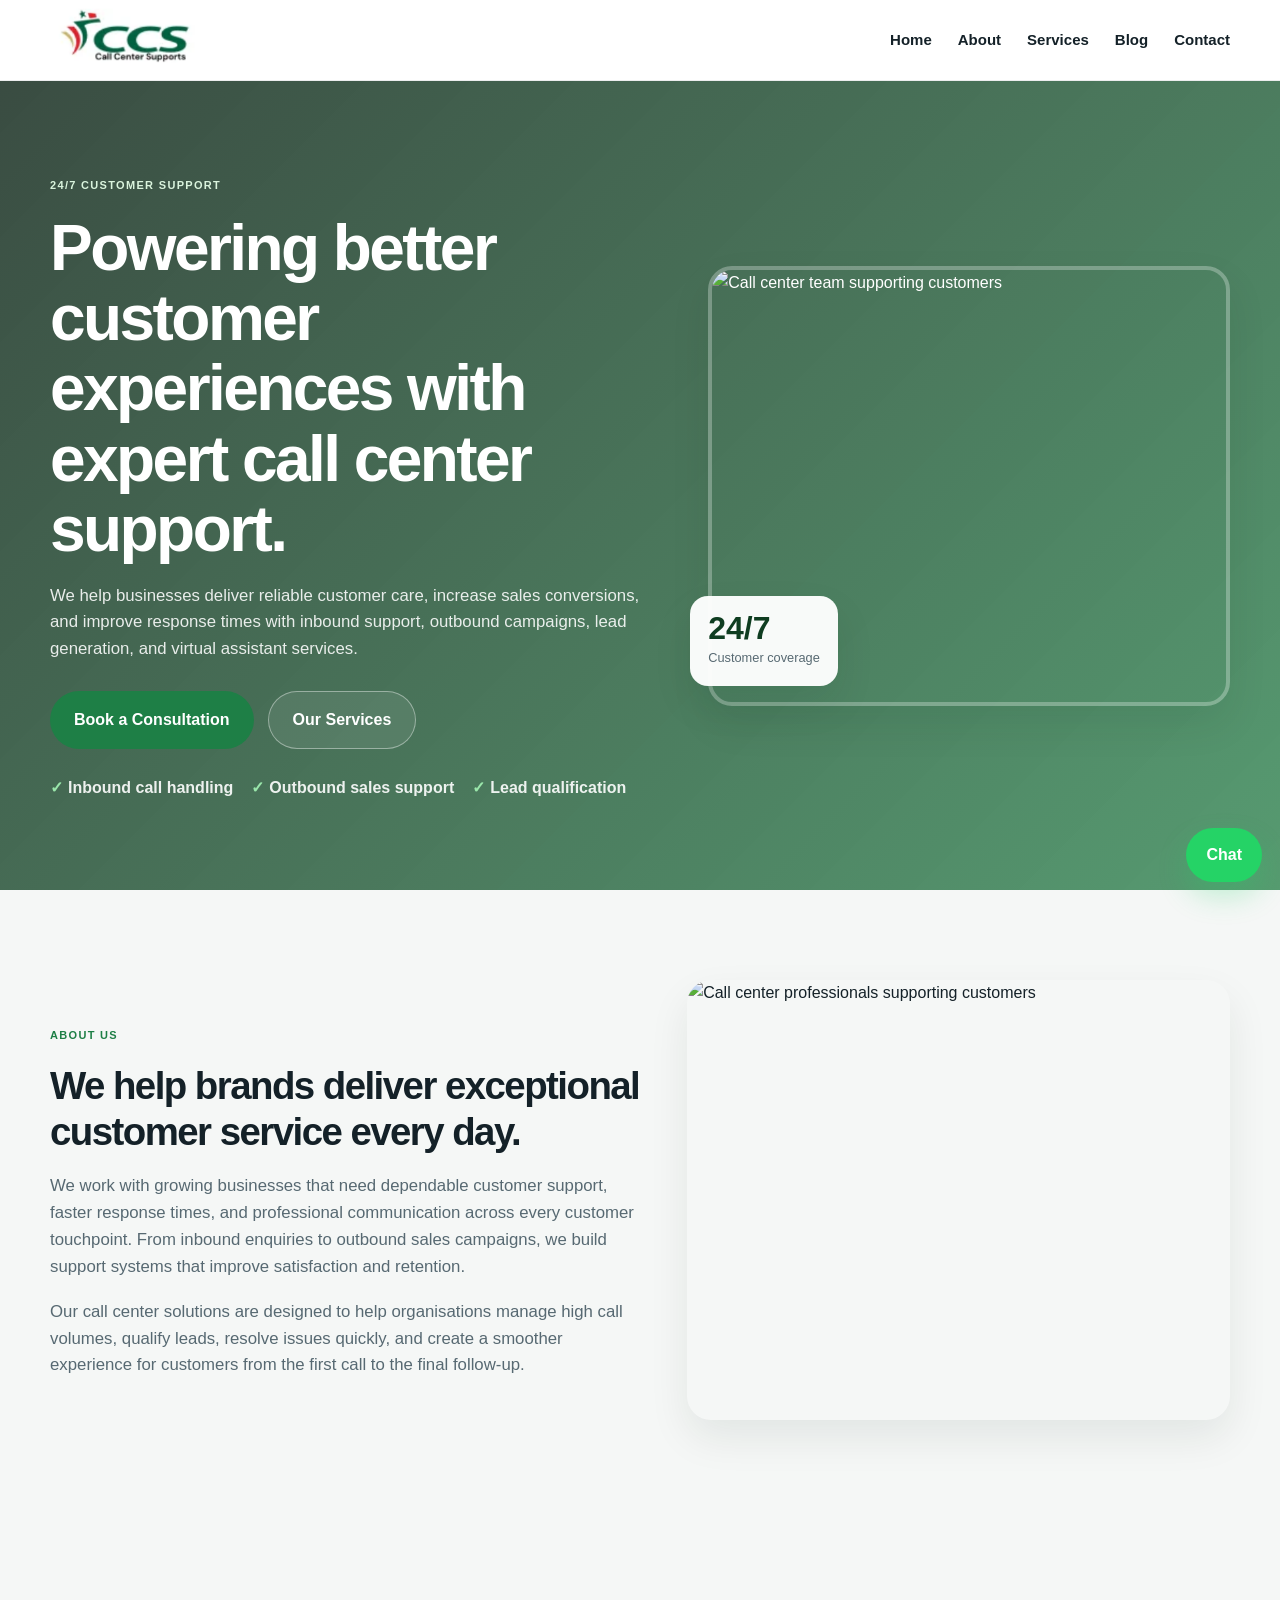
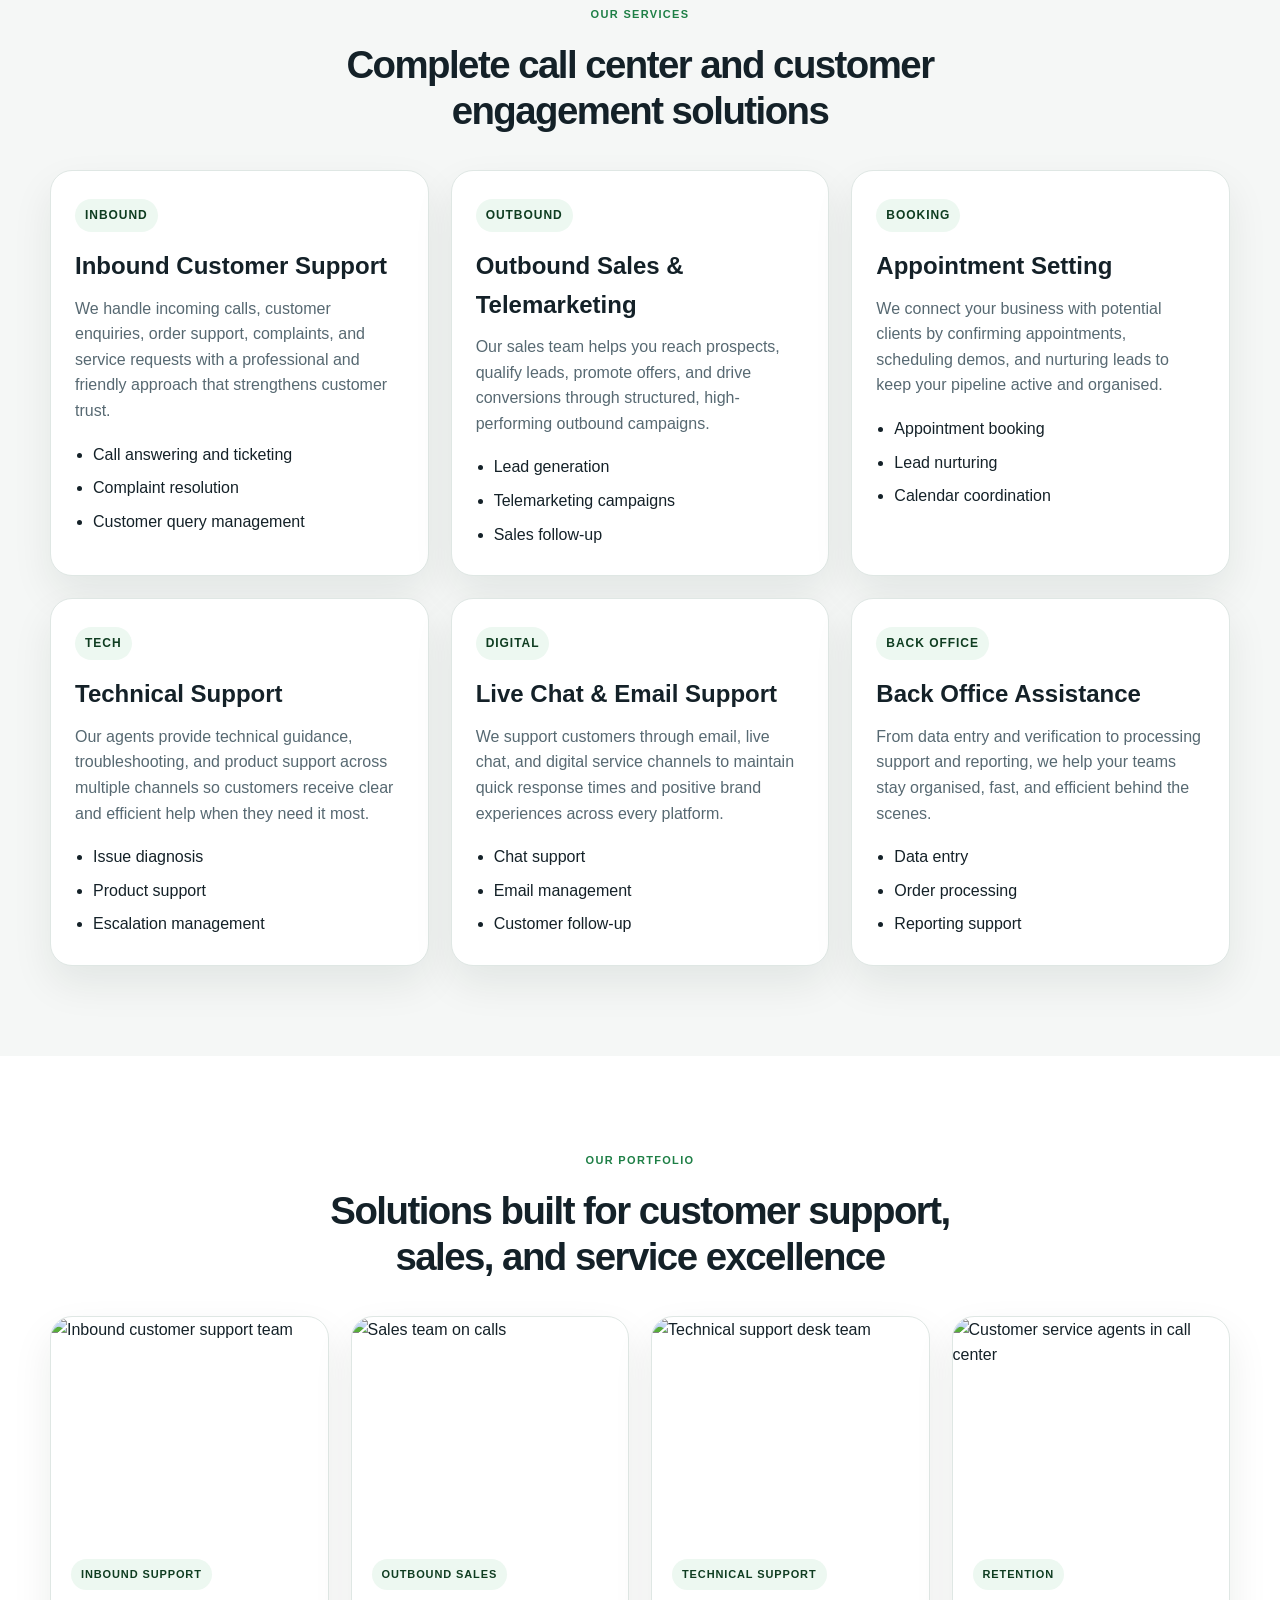
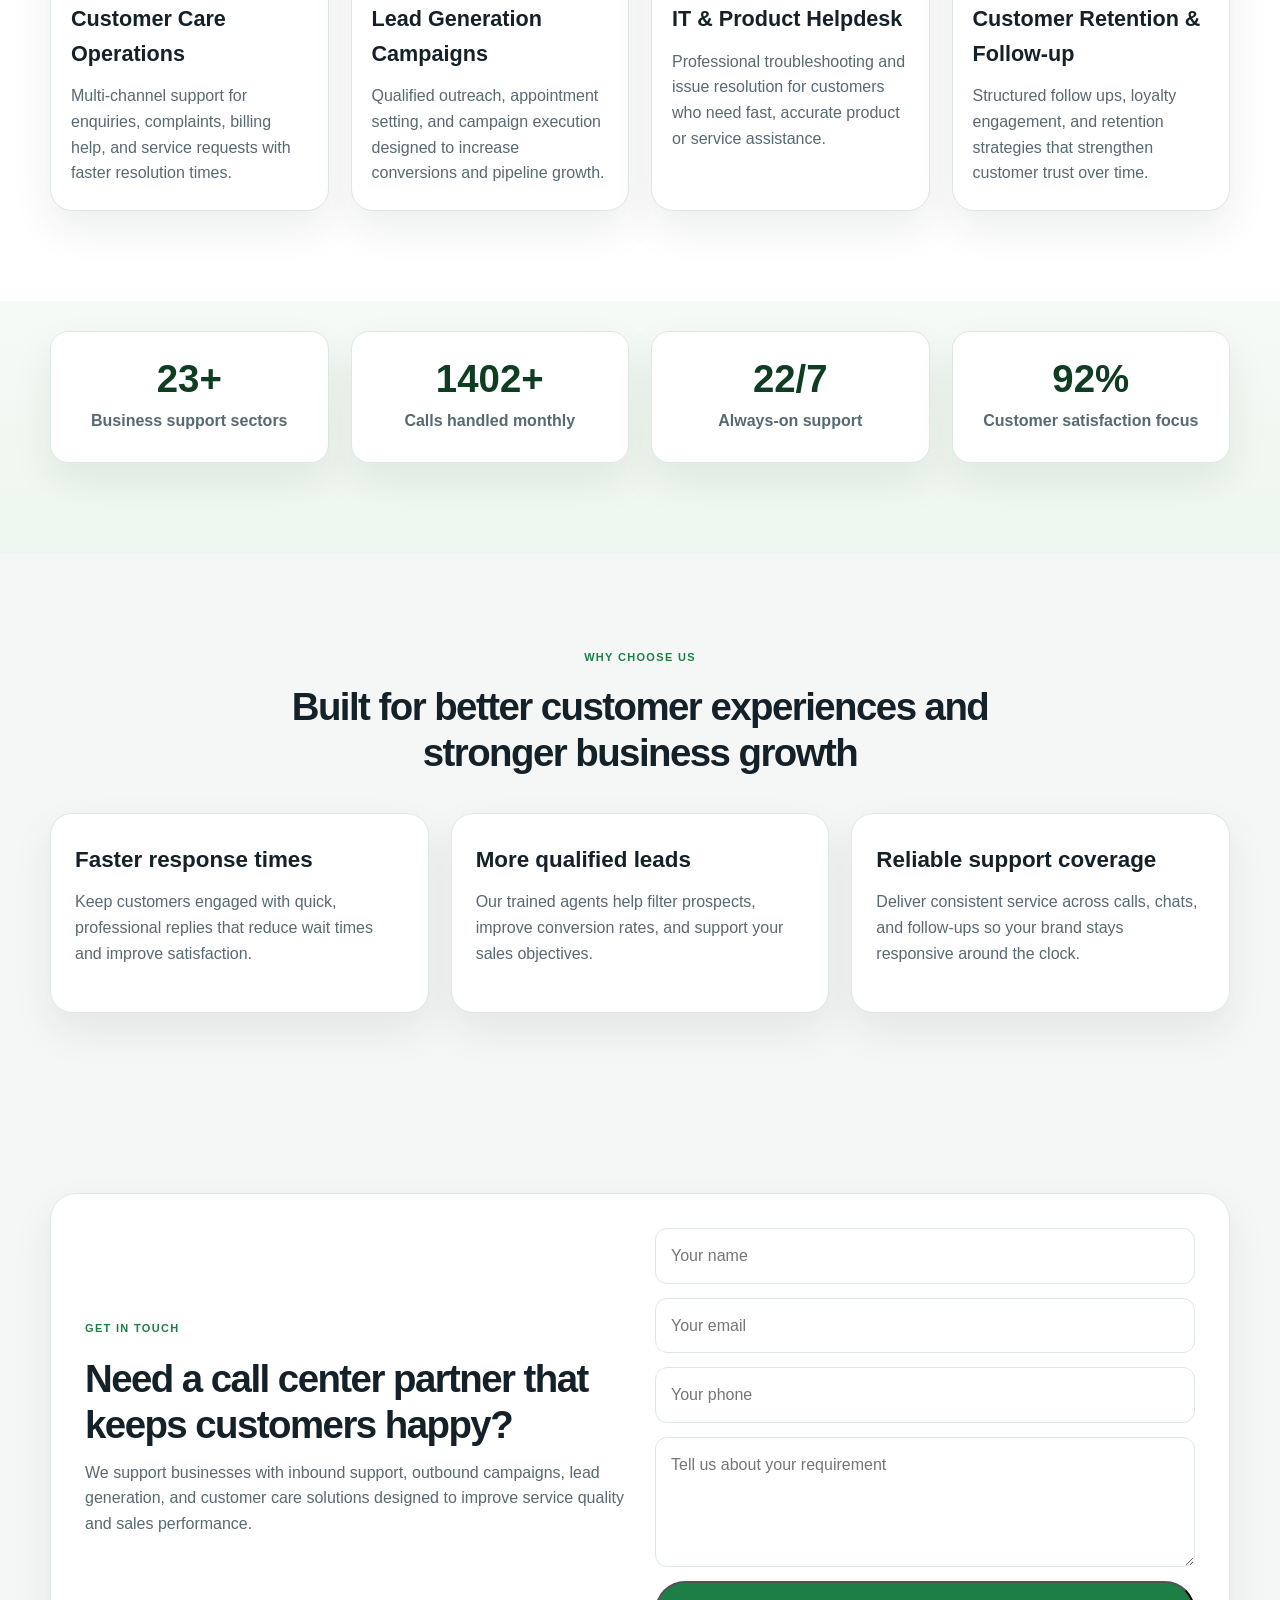
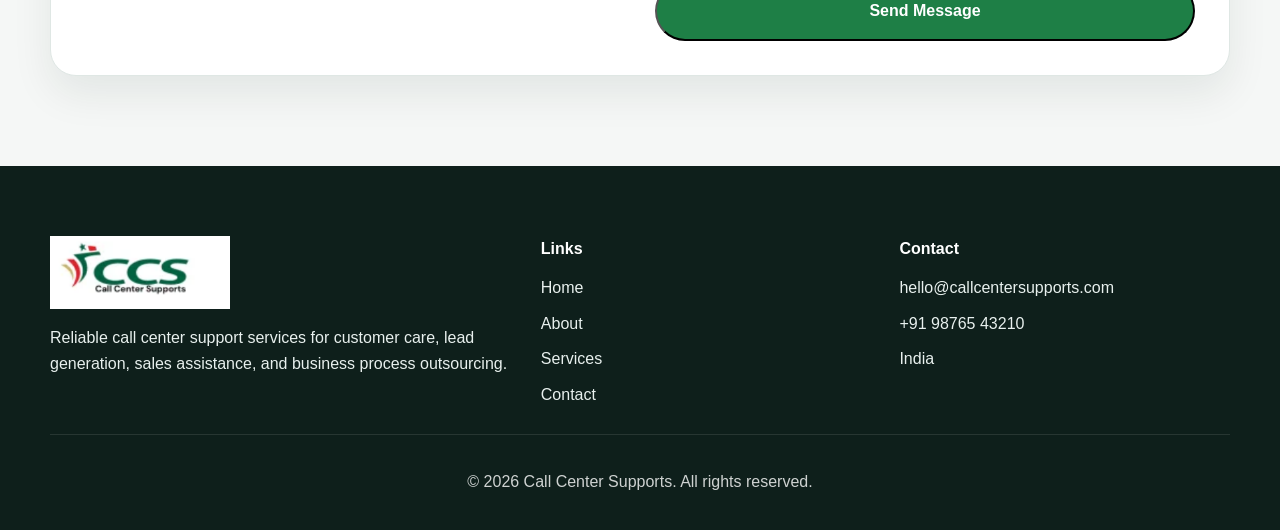
==== index.html @ c46fed55 "Initial landing page commit" ====
<!DOCTYPE html>
<html lang="en">
<head>
  <meta charset="UTF-8">
  <meta name="viewport" content="width=device-width, initial-scale=1">
  <title>Call Center Supports | Customer Service & BPO Solutions</title>
  <meta name="description" content="Call center support services for inbound customer care, outbound sales, lead generation, appointment setting, live chat support, and business process outsourcing.">
  <link rel="stylesheet" href="style.css">
</head>
<body>
  <header class="site-header">
    <div class="container nav-wrap">
      <a href="#home" class="brand" aria-label="Call Center Supports home">
        <img src="logo (1).png" alt="Call Center Supports logo">
      </a>

      <nav class="main-nav" aria-label="Main menu">
        <a href="#home">Home</a>
        <a href="#about">About</a>
        <a href="#services">Services</a>
        <a href="#blog">Blog</a>
        <a href="#contact">Contact</a>
      </nav>
    </div>
  </header>

  <main id="home">
    <section class="hero">
      <div class="container hero-grid">
        <div class="hero-copy">
          <span class="eyebrow">24/7 customer support</span>
          <h1>Powering better customer experiences with expert call center support.</h1>
          <p>
            We help businesses deliver reliable customer care, increase sales conversions, and improve
            response times with inbound support, outbound campaigns, lead generation, and virtual assistant services.
          </p>

          <div class="hero-actions">
            <a href="#contact" class="btn btn-primary">Book a Consultation</a>
            <a href="#services" class="btn btn-secondary">Our Services</a>
          </div>

          <ul class="hero-points">
            <li>Inbound call handling</li>
            <li>Outbound sales support</li>
            <li>Lead qualification</li>
          </ul>
        </div>

        <div class="hero-visual">
          <img src="https://images.unsplash.com/photo-1552664730-d307ca884978?auto=format&fit=crop&w=900&q=80" alt="Call center team supporting customers">
          <div class="floating-badge">
            <strong>24/7</strong>
            <span>Customer coverage</span>
          </div>
        </div>
      </div>
    </section>

    <section class="section" id="about">
      <div class="container about-grid">
        <div class="about-content">
          <span class="eyebrow dark">About us</span>
          <h2>We help brands deliver exceptional customer service every day.</h2>
          <p>
            We work with growing businesses that need dependable customer support, faster response times,
            and professional communication across every customer touchpoint. From inbound enquiries to
            outbound sales campaigns, we build support systems that improve satisfaction and retention.
          </p>
          <p>
            Our call center solutions are designed to help organisations manage high call volumes,
            qualify leads, resolve issues quickly, and create a smoother experience for customers from the
            first call to the final follow-up.
          </p>
        </div>

        <div class="about-image">
          <img src="https://images.unsplash.com/photo-1522202176988-66273c2fd55f?auto=format&fit=crop&w=900&q=80" alt="Call center professionals supporting customers">
        </div>
      </div>
    </section>

    <section class="section services-section" id="services">
      <div class="container">
        <div class="section-heading">
          <span class="eyebrow dark">Our services</span>
          <h2>Complete call center and customer engagement solutions</h2>
        </div>

        <div class="cards-grid">
          <article class="service-card">
            <div class="service-tag">Inbound</div>
            <h3>Inbound Customer Support</h3>
            <p>
              We handle incoming calls, customer enquiries, order support, complaints, and service requests
              with a professional and friendly approach that strengthens customer trust.
            </p>
            <ul>
              <li>Call answering and ticketing</li>
              <li>Complaint resolution</li>
              <li>Customer query management</li>
            </ul>
          </article>

          <article class="service-card">
            <div class="service-tag">Outbound</div>
            <h3>Outbound Sales & Telemarketing</h3>
            <p>
              Our sales team helps you reach prospects, qualify leads, promote offers, and drive conversions
              through structured, high-performing outbound campaigns.
            </p>
            <ul>
              <li>Lead generation</li>
              <li>Telemarketing campaigns</li>
              <li>Sales follow-up</li>
            </ul>
          </article>

          <article class="service-card">
            <div class="service-tag">Booking</div>
            <h3>Appointment Setting</h3>
            <p>
              We connect your business with potential clients by confirming appointments, scheduling demos,
              and nurturing leads to keep your pipeline active and organised.
            </p>
            <ul>
              <li>Appointment booking</li>
              <li>Lead nurturing</li>
              <li>Calendar coordination</li>
            </ul>
          </article>

          <article class="service-card">
            <div class="service-tag">Tech</div>
            <h3>Technical Support</h3>
            <p>
              Our agents provide technical guidance, troubleshooting, and product support across multiple channels
              so customers receive clear and efficient help when they need it most.
            </p>
            <ul>
              <li>Issue diagnosis</li>
              <li>Product support</li>
              <li>Escalation management</li>
            </ul>
          </article>

          <article class="service-card">
            <div class="service-tag">Digital</div>
            <h3>Live Chat & Email Support</h3>
            <p>
              We support customers through email, live chat, and digital service channels to maintain quick response
              times and positive brand experiences across every platform.
            </p>
            <ul>
              <li>Chat support</li>
              <li>Email management</li>
              <li>Customer follow-up</li>
            </ul>
          </article>

          <article class="service-card">
            <div class="service-tag">Back Office</div>
            <h3>Back Office Assistance</h3>
            <p>
              From data entry and verification to processing support and reporting, we help your teams stay organised,
              fast, and efficient behind the scenes.
            </p>
            <ul>
              <li>Data entry</li>
              <li>Order processing</li>
              <li>Reporting support</li>
            </ul>
          </article>
        </div>
      </div>
    </section>

    <section class="section portfolio-section">
      <div class="container">
        <div class="section-heading">
          <span class="eyebrow dark">Our portfolio</span>
          <h2>Solutions built for customer support, sales, and service excellence</h2>
        </div>

        <div class="portfolio-grid">
          <article class="portfolio-card">
            <img src="https://images.unsplash.com/photo-1552664730-d307ca884978?auto=format&fit=crop&w=900&q=80" alt="Inbound customer support team">
            <div class="portfolio-content">
              <span>Inbound Support</span>
              <h3>Customer Care Operations</h3>
              <p>Multi-channel support for enquiries, complaints, billing help, and service requests with faster resolution times.</p>
            </div>
          </article>

          <article class="portfolio-card">
            <img src="https://images.unsplash.com/photo-1556157382-97eda2d62296?auto=format&fit=crop&w=900&q=80" alt="Sales team on calls">
            <div class="portfolio-content">
              <span>Outbound Sales</span>
              <h3>Lead Generation Campaigns</h3>
              <p>Qualified outreach, appointment setting, and campaign execution designed to increase conversions and pipeline growth.</p>
            </div>
          </article>

          <article class="portfolio-card">
            <img src="https://images.unsplash.com/photo-1522202176988-66273c2fd55f?auto=format&fit=crop&w=900&q=80" alt="Technical support desk team">
            <div class="portfolio-content">
              <span>Technical Support</span>
              <h3>IT & Product Helpdesk</h3>
              <p>Professional troubleshooting and issue resolution for customers who need fast, accurate product or service assistance.</p>
            </div>
          </article>

          <article class="portfolio-card">
            <img src="https://images.unsplash.com/photo-1516321318423-f06f85e504b3?auto=format&fit=crop&w=900&q=80" alt="Customer service agents in call center">
            <div class="portfolio-content">
              <span>Retention</span>
              <h3>Customer Retention & Follow-up</h3>
              <p>Structured follow ups, loyalty engagement, and retention strategies that strengthen customer trust over time.</p>
            </div>
          </article>
        </div>
      </div>
    </section>

    <section class="stats-section">
      <div class="container stats-grid">
        <div class="stat-box">
          <strong data-number="25" data-suffix="+">0</strong>
          <span>Business support sectors</span>
        </div>
        <div class="stat-box">
          <strong data-number="1500" data-suffix="+">0</strong>
          <span>Calls handled monthly</span>
        </div>
        <div class="stat-box">
          <strong data-number="24" data-suffix="/7">0</strong>
          <span>Always-on support</span>
        </div>
        <div class="stat-box">
          <strong data-number="98" data-suffix="%">0</strong>
          <span>Customer satisfaction focus</span>
        </div>
      </div>
    </section>

    <section class="section blog-section" id="blog">
      <div class="container">
        <div class="section-heading">
          <span class="eyebrow dark">Why choose us</span>
          <h2>Built for better customer experiences and stronger business growth</h2>
        </div>

        <div class="blog-grid">
          <article class="blog-card">
            <h3>Faster response times</h3>
            <p>Keep customers engaged with quick, professional replies that reduce wait times and improve satisfaction.</p>
          </article>

          <article class="blog-card">
            <h3>More qualified leads</h3>
            <p>Our trained agents help filter prospects, improve conversion rates, and support your sales objectives.</p>
          </article>

          <article class="blog-card">
            <h3>Reliable support coverage</h3>
            <p>Deliver consistent service across calls, chats, and follow-ups so your brand stays responsive around the clock.</p>
          </article>
        </div>
      </div>
    </section>

    <section class="section contact-section" id="contact">
      <div class="container contact-box">
        <div class="contact-copy">
          <span class="eyebrow dark">Get in touch</span>
          <h2>Need a call center partner that keeps customers happy?</h2>
          <p>We support businesses with inbound support, outbound campaigns, lead generation, and customer care solutions designed to improve service quality and sales performance.</p>
        </div>

        <form class="contact-form">
          <input type="text" placeholder="Your name">
          <input type="email" placeholder="Your email">
          <input type="tel" placeholder="Your phone">
          <textarea placeholder="Tell us about your requirement"></textarea>
          <button type="submit" class="btn btn-primary full-width">Send Message</button>
        </form>
      </div>
    </section>
  </main>

  <footer class="site-footer">
    <div class="container footer-wrap">
      <div>
        <img src="logo (1).png" alt="logo" class="footer-logo">
        <p>Reliable call center support services for customer care, lead generation, sales assistance, and business process outsourcing.</p>
      </div>

      <div>
        <h4>Links</h4>
        <ul>
          <li><a href="#home">Home</a></li>
          <li><a href="#about">About</a></li>
          <li><a href="#services">Services</a></li>
          <li><a href="#contact">Contact</a></li>
        </ul>
      </div>

      <div>
        <h4>Contact</h4>
        <ul>
          <li><a href="mailto:hello@callcentersupports.com">hello@callcentersupports.com</a></li>
          <li><a href="tel:+919876543210">+91 98765 43210</a></li>
          <li>India</li>
        </ul>
      </div>
    </div>

    <div class="container footer-bottom">
      <p>&copy; <span id="year"></span> Call Center Supports. All rights reserved.</p>
    </div>
  </footer>

  <a class="whatsapp" href="https://wa.me/919896445153" target="_blank" rel="noreferrer">Chat</a>

  <script src="script.js"></script>
</body>
</html>
---- style.css ----
:root {
  --green: #1e7f46;
  --green-dark: #0f3d21;
  --green-soft: #edf8f1;
  --text: #142128;
  --muted: #576972;
  --card: #ffffff;
  --line: #dfe7e4;
  --bg: #f5f7f6;
  --shadow: 0 18px 40px rgba(16, 40, 23, 0.08);
}

* { box-sizing: border-box; }

html { scroll-behavior: smooth; }

body {
  margin: 0;
  font-family: Arial, sans-serif;
  line-height: 1.6;
  color: var(--text);
  background: var(--bg);
}

a {
  text-decoration: none;
  color: inherit;
}

img { max-width: 100%; display: block; }

button,
input,
textarea {
  font: inherit;
}

.container {
  width: min(1180px, calc(100% - 32px));
  margin: 0 auto;
}

.site-header {
  background: rgba(255, 255, 255, 0.96);
  border-bottom: 1px solid rgba(20, 33, 40, 0.08);
  position: sticky;
  top: 0;
  z-index: 10;
}

.nav-wrap {
  display: flex;
  justify-content: space-between;
  align-items: center;
  min-height: 80px;
}

.brand {
  display: inline-flex;
  align-items: center;
}

.brand img {
  width: 180px;
  height: auto;
}

.main-nav {
  display: flex;
  justify-content: flex-end;
  align-items: center;
  gap: 26px;
  margin-left: auto;
  font-weight: 700;
  color: var(--text);
}

.main-nav a {
  position: relative;
  font-size: 15px;
}

.main-nav a:hover {
  color: var(--green-dark);
}

.hero {
  background:
    linear-gradient(135deg, rgba(11, 34, 21, 0.8), rgba(26, 119, 61, 0.72)),
    url("https://images.unsplash.com/photo-1552664730-d307ca884978?auto=format&fit=crop&w=1600&q=80") center/cover no-repeat;
  color: #fff;
  padding: 90px 0;
}

.hero-grid {
  display: grid;
  grid-template-columns: 1.2fr 1fr;
  gap: 32px;
  align-items: center;
}

.hero-copy { max-width: 600px; }

.eyebrow {
  display: inline-block;
  font-size: 11px;
  font-weight: 700;
  letter-spacing: 0.12em;
  text-transform: uppercase;
  color: #daf4dd;
  margin-bottom: 18px;
}

.eyebrow.dark {
  color: var(--green);
}

.hero-copy h1 {
  margin: 0 0 18px;
  font-size: clamp(2.4rem, 5vw, 4.2rem);
  line-height: 1.1;
  letter-spacing: -0.04em;
}

.hero-copy p {
  margin: 0 0 28px;
  color: rgba(255, 255, 255, 0.88);
  font-size: 1.05rem;
}

.hero-actions {
  display: flex;
  flex-wrap: wrap;
  gap: 14px;
  margin-bottom: 26px;
}

.btn {
  display: inline-flex;
  align-items: center;
  justify-content: center;
  padding: 15px 24px;
  font-weight: 700;
  border-radius: 999px;
  transition: transform 0.2s ease;
}

.btn:hover {
  transform: translateY(-2px);
}

.btn-primary {
  background: var(--green);
  color: #fff;
}

.btn-secondary {
  background: rgba(255,255,255,0.08);
  border: 1px solid rgba(255,255,255,0.4);
  color: #fff;
}

.hero-points {
  list-style: none;
  padding: 0;
  margin: 0;
  display: flex;
  flex-wrap: wrap;
  gap: 18px;
  font-weight: 600;
  color: rgba(255,255,255,0.9);
}

.hero-points li {
  position: relative;
  padding-left: 18px;
}

.hero-points li::before {
  content: "✓";
  position: absolute;
  left: 0;
  color: #9ae7ab;
}

.hero-visual {
  position: relative;
}

.hero-visual img {
  width: 100%;
  min-height: 440px;
  object-fit: cover;
  border-radius: 24px;
  border: 4px solid rgba(255,255,255,0.28);
  box-shadow: var(--shadow);
}

.floating-badge {
  position: absolute;
  left: -18px;
  bottom: 20px;
  background: rgba(255,255,255,0.96);
  color: var(--text);
  border-radius: 18px;
  padding: 16px 18px;
  box-shadow: var(--shadow);
}

.floating-badge strong {
  display: block;
  font-size: 2rem;
  line-height: 1;
  color: var(--green-dark);
}

.floating-badge span {
  font-size: 0.8rem;
  color: var(--muted);
}

.section {
  padding: 90px 0;
}

.about-grid {
  display: grid;
  grid-template-columns: 1.1fr 1fr;
  gap: 40px;
  align-items: center;
}

.about-content {
  max-width: 610px;
}

.about-content h2 {
  margin: 0 0 18px;
  font-size: clamp(2rem, 3vw, 3.2rem);
  line-height: 1.2;
  letter-spacing: -0.04em;
}

.about-content p {
  margin: 0 0 18px;
  color: var(--muted);
  font-size: 1.05rem;
}

.about-content p:last-child {
  margin-bottom: 0;
}

.about-image {
  position: relative;
}

.about-image img {
  width: 100%;
  min-height: 440px;
  object-fit: cover;
  border-radius: 24px;
  box-shadow: var(--shadow);
}

.section-heading {
  text-align: center;
  max-width: 700px;
  margin: 0 auto 36px;
}

.section-heading h2 {
  margin: 0;
  font-size: clamp(2rem, 3vw, 3rem);
  line-height: 1.2;
  letter-spacing: -0.04em;
}

.cards-grid {
  display: grid;
  grid-template-columns: repeat(3, minmax(0, 1fr));
  gap: 22px;
}

.service-card {
  background: var(--card);
  border: 1px solid var(--line);
  border-radius: 22px;
  padding: 28px 24px;
  box-shadow: var(--shadow);
}

.service-tag {
  display: inline-block;
  background: var(--green-soft);
  color: var(--green-dark);
  border-radius: 999px;
  padding: 7px 10px;
  font-size: 12px;
  font-weight: 700;
  text-transform: uppercase;
  letter-spacing: 0.08em;
  margin-bottom: 15px;
}

.service-card h3 {
  margin: 0 0 10px;
  font-size: 1.5rem;
}

.service-card p,
.blog-card p,
.contact-copy p {
  margin: 0 0 18px;
  color: var(--muted);
}

.service-card ul {
  margin: 0;
  padding-left: 18px;
  color: var(--text);
}

.service-card li + li {
  margin-top: 8px;
}

.portfolio-section {
  background: #fff;
}

.portfolio-grid {
  display: grid;
  grid-template-columns: repeat(4, minmax(0, 1fr));
  gap: 22px;
}

.portfolio-card {
  background: var(--card);
  border: 1px solid var(--line);
  border-radius: 22px;
  overflow: hidden;
  box-shadow: var(--shadow);
  transition: transform 0.2s ease, box-shadow 0.2s ease;
}

.portfolio-card:hover {
  transform: translateY(-5px);
  box-shadow: 0 22px 40px rgba(16, 40, 23, 0.12);
}

.portfolio-card img {
  width: 100%;
  height: 220px;
  object-fit: cover;
  display: block;
}

.portfolio-content {
  padding: 22px 20px 24px;
}

.portfolio-content span {
  display: inline-block;
  margin-bottom: 12px;
  color: var(--green-dark);
  background: var(--green-soft);
  border-radius: 999px;
  padding: 7px 10px;
  font-size: 11px;
  font-weight: 700;
  letter-spacing: 0.08em;
  text-transform: uppercase;
}

.portfolio-content h3 {
  margin: 0 0 12px;
  font-size: 1.35rem;
}

.portfolio-content p {
  margin: 0;
  color: var(--muted);
}

.stats-section {
  background: linear-gradient(180deg, #f6faf7, #edf7ef);
  padding: 30px 0 90px;
}

.stats-grid {
  display: grid;
  grid-template-columns: repeat(4, minmax(0, 1fr));
  gap: 22px;
}

.stat-box {
  background: #fff;
  border: 1px solid var(--line);
  border-radius: 18px;
  text-align: center;
  padding: 28px 16px;
  box-shadow: var(--shadow);
}

.stat-box strong {
  display: block;
  font-size: clamp(2.2rem, 3vw, 3.4rem);
  color: var(--green-dark);
  line-height: 1;
  margin-bottom: 10px;
}

.stat-box span {
  color: var(--muted);
  font-weight: 700;
}

.blog-grid {
  display: grid;
  grid-template-columns: repeat(3, minmax(0, 1fr));
  gap: 22px;
}

.blog-card {
  background: var(--card);
  border: 1px solid var(--line);
  border-radius: 22px;
  padding: 28px 24px;
  box-shadow: var(--shadow);
}

.blog-card h3 {
  margin: 0 0 12px;
  font-size: 1.4rem;
}

.contact-box {
  display: grid;
  grid-template-columns: 1fr 1fr;
  gap: 30px;
  align-items: center;
  background: #fff;
  border: 1px solid var(--line);
  border-radius: 26px;
  padding: 34px;
  box-shadow: var(--shadow);
}

.contact-copy h2 {
  margin: 0 0 12px;
  font-size: clamp(2rem, 3vw, 2.9rem);
  line-height: 1.2;
  letter-spacing: -0.04em;
}

.contact-form {
  display: grid;
  gap: 14px;
}

.contact-form input,
.contact-form textarea {
  width: 100%;
  padding: 14px 15px;
  border: 1px solid var(--line);
  border-radius: 12px;
  background: #fff;
}

.contact-form textarea {
  min-height: 130px;
  resize: vertical;
}

.full-width {
  width: 100%;
}

.site-footer {
  background: #0e1f1b;
  color: #e8f0ee;
  padding: 70px 0 20px;
}

.footer-wrap {
  display: grid;
  grid-template-columns: 1.4fr 1fr 1fr;
  gap: 28px;
  align-items: start;
}

.footer-logo {
  width: 180px;
  margin-bottom: 12px;
}

.site-footer h4 {
  margin: 0 0 14px;
  color: #fff;
}

.site-footer ul {
  list-style: none;
  margin: 0;
  padding: 0;
  display: grid;
  gap: 10px;
}

.footer-bottom {
  border-top: 1px solid rgba(255,255,255,0.1);
  margin-top: 26px;
  padding-top: 18px;
  text-align: center;
  color: rgba(255,255,255,0.8);
}

.whatsapp {
  position: fixed;
  right: 18px;
  bottom: 18px;
  background: #25d366;
  color: #fff;
  border-radius: 999px;
  padding: 14px 20px;
  font-weight: 700;
  box-shadow: 0 14px 28px rgba(37, 211, 102, 0.25);
}

@media (max-width: 960px) {
  .hero-grid,
  .about-grid,
  .contact-box {
    grid-template-columns: 1fr;
  }

  .cards-grid,
  .portfolio-grid,
  .stats-grid,
  .blog-grid,
  .footer-wrap {
    grid-template-columns: repeat(2, minmax(0, 1fr));
  }
}

@media (max-width: 680px) {
  .main-nav {
    display: none;
  }

  .nav-wrap {
    justify-content: space-between;
  }

  .cards-grid,
  .portfolio-grid,
  .stats-grid,
  .blog-grid,
  .footer-wrap {
    grid-template-columns: 1fr;
  }

  .hero {
    padding: 70px 0;
  }

  .floating-badge {
    left: 12px;
    bottom: 12px;
  }
}
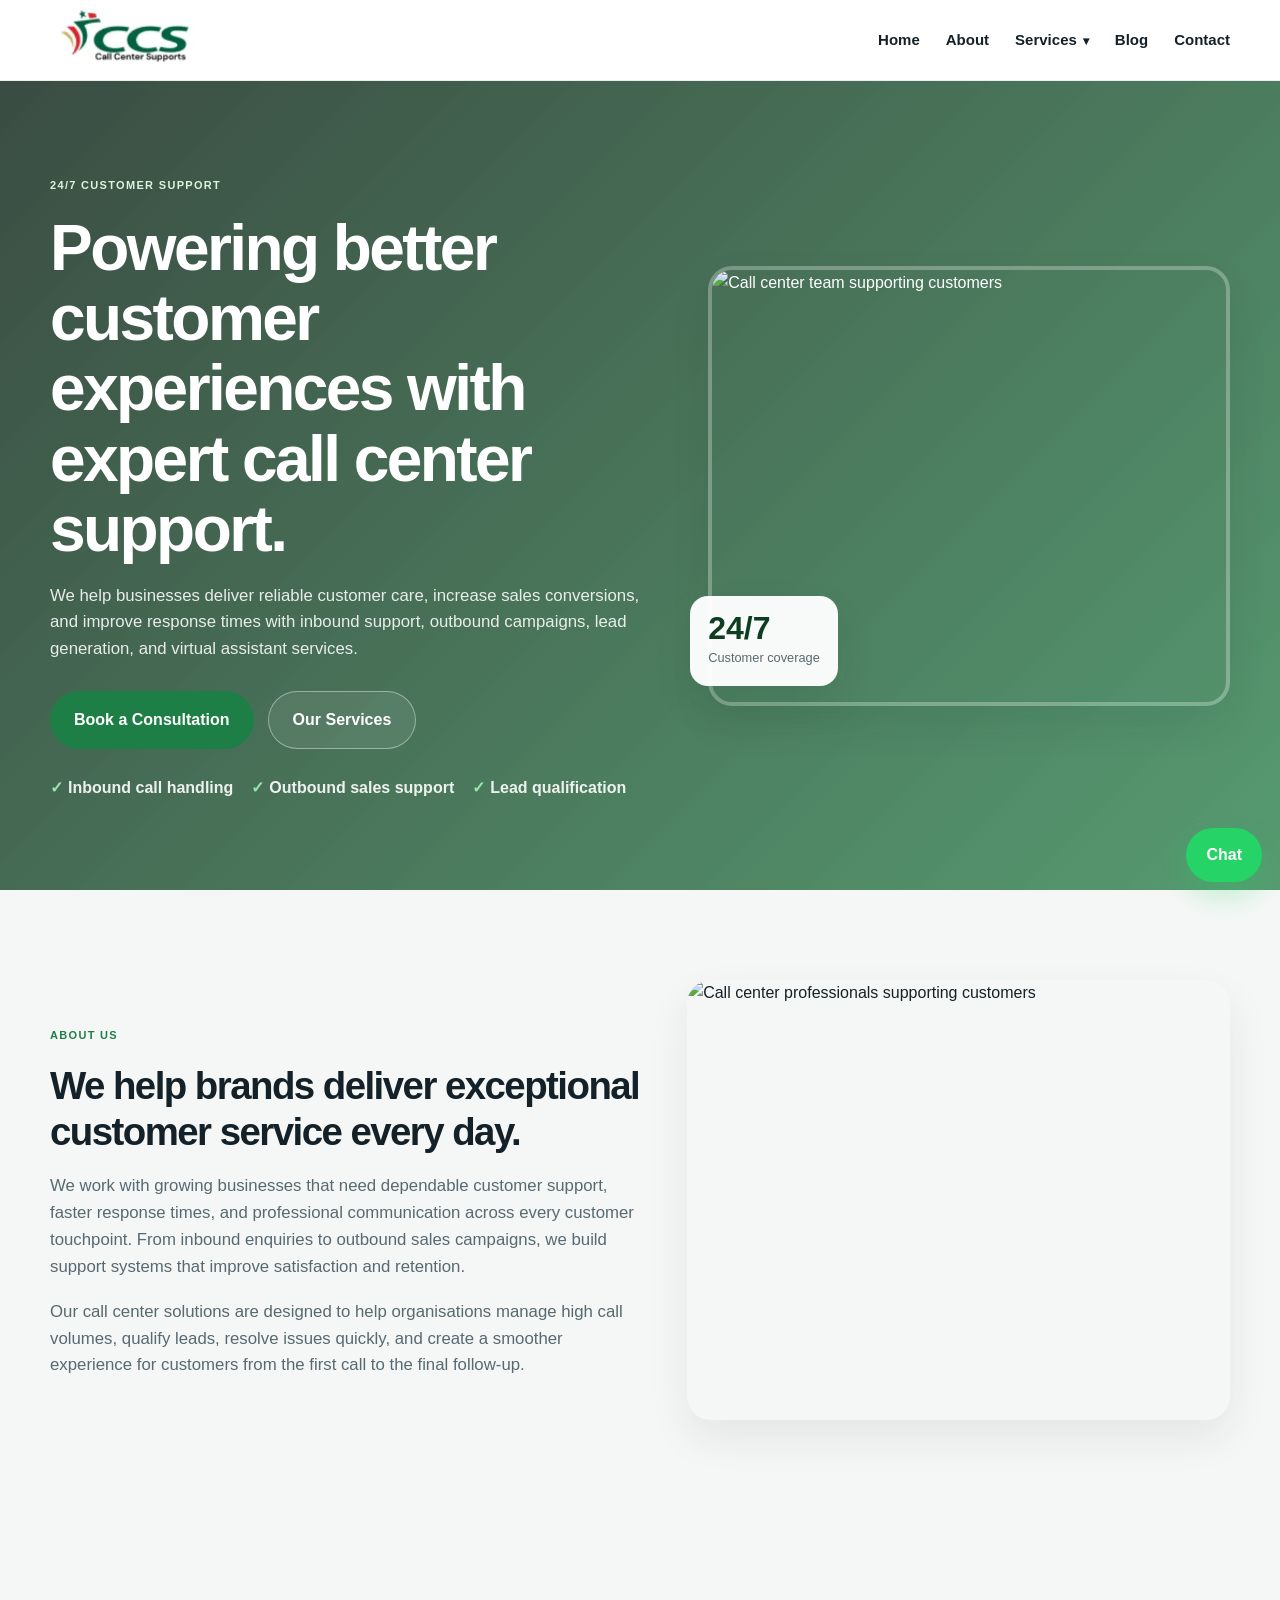
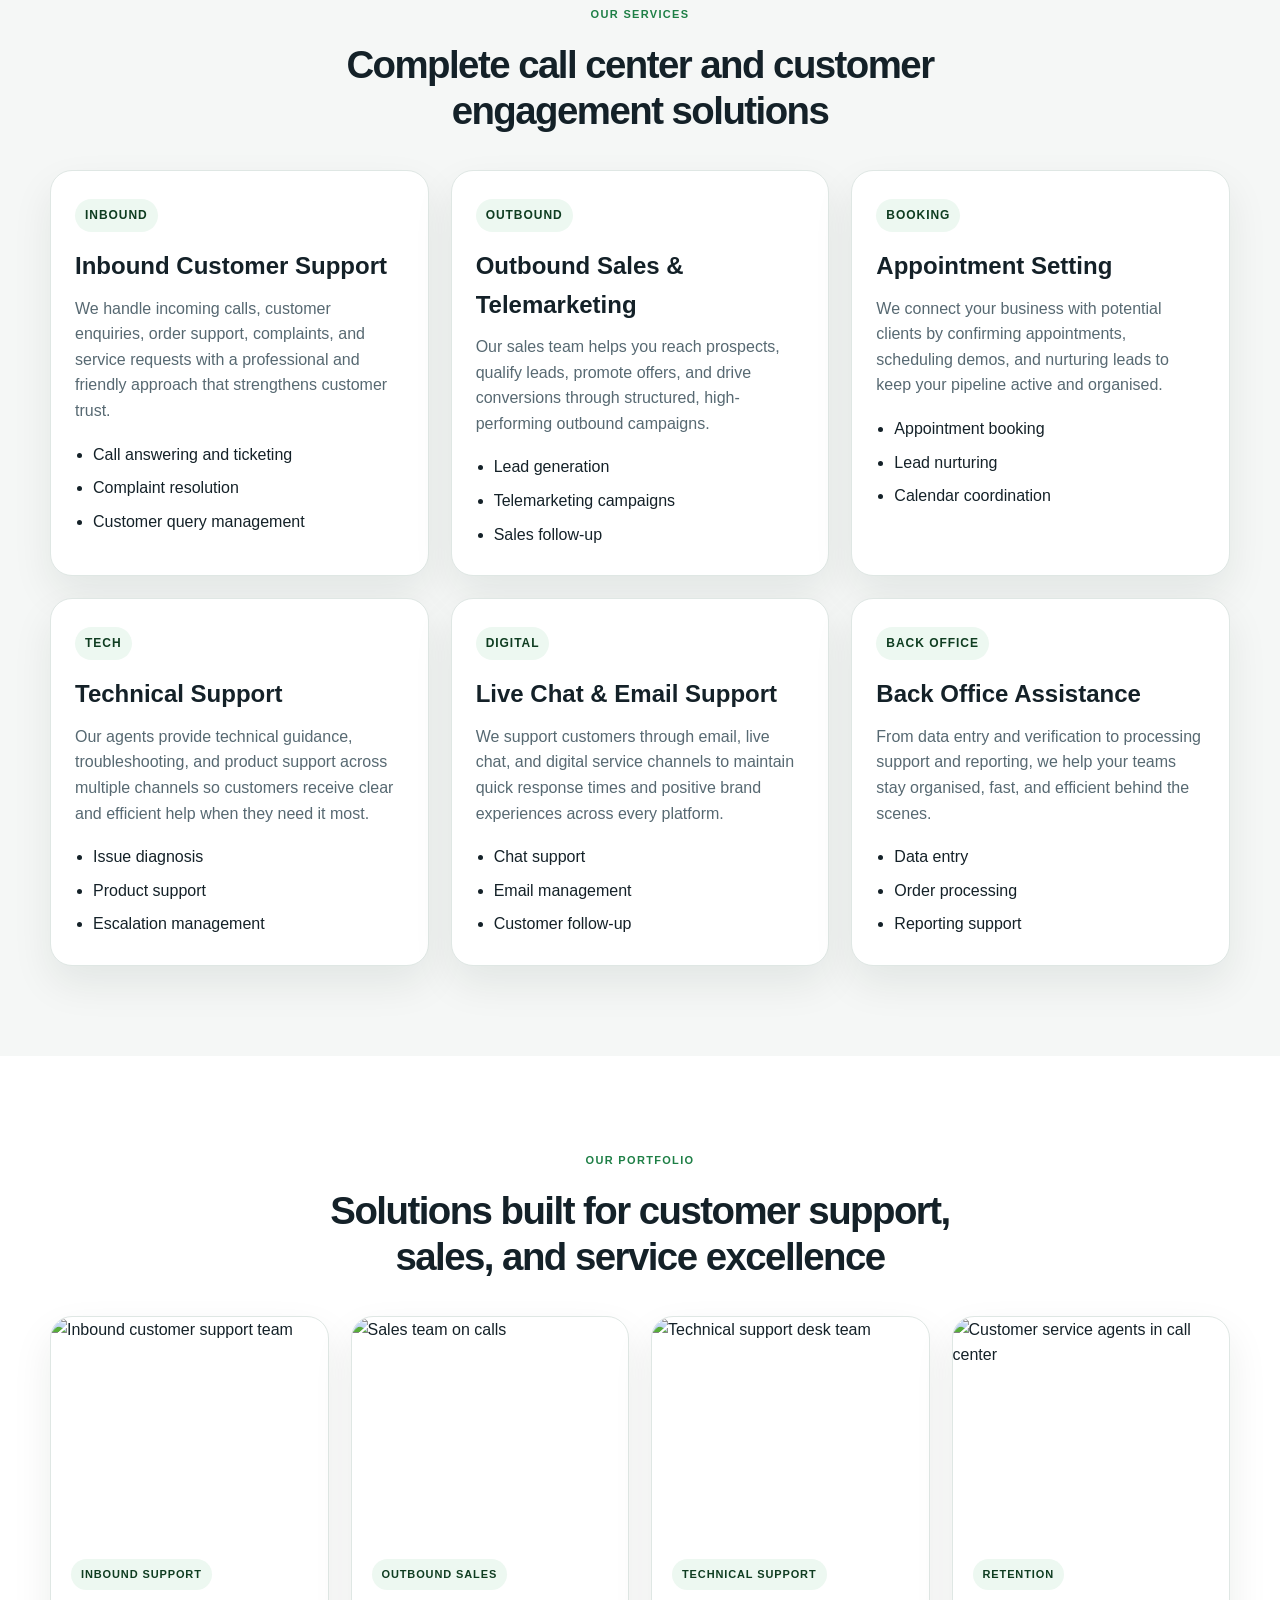
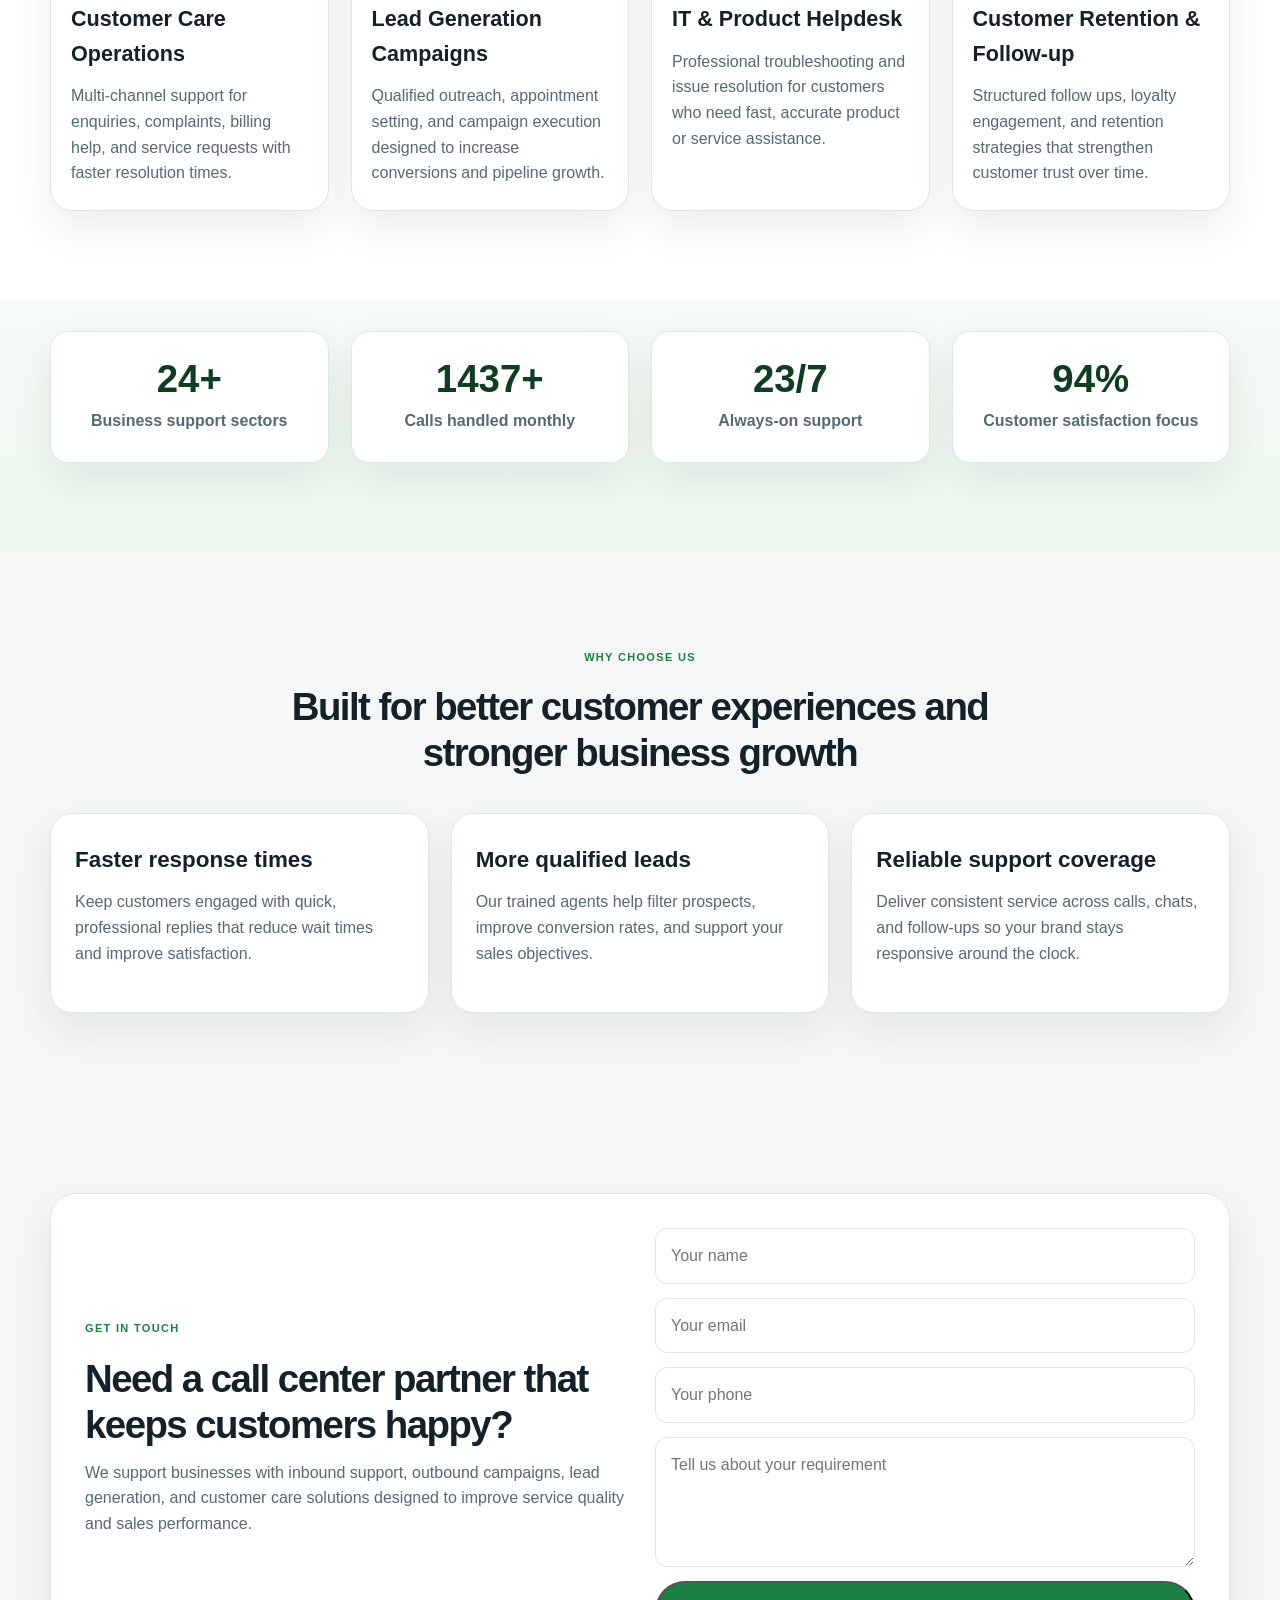
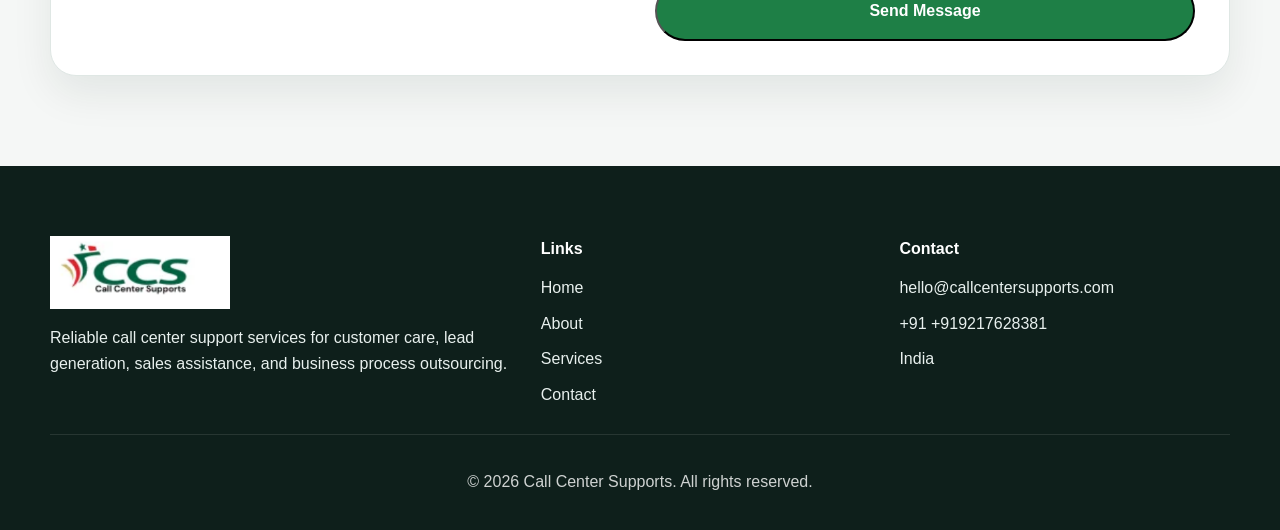
==== commit acd89f08: "Update header menu and responsive landing page adjustments" ====
--- a/index.html
+++ b/index.html
@@ -14,10 +14,16 @@
         <img src="logo (1).png" alt="Call Center Supports logo">
       </a>
 
-      <nav class="main-nav" aria-label="Main menu">
+      <button class="nav-toggle" type="button" aria-label="Toggle navigation" aria-expanded="false">
+        <span></span>
+        <span></span>
+        <span></span>
+      </button>
+
+      <nav class="main-nav" id="mainNav" aria-label="Main menu">
         <a href="#home">Home</a>
         <a href="#about">About</a>
-        <a href="#services">Services</a>
+        <a href="#services" class="has-arrow">Services</a>
         <a href="#blog">Blog</a>
         <a href="#contact">Contact</a>
       </nav>
@@ -309,7 +315,7 @@
         <h4>Contact</h4>
         <ul>
           <li><a href="mailto:hello@callcentersupports.com">hello@callcentersupports.com</a></li>
-          <li><a href="tel:+919876543210">+91 98765 43210</a></li>
+          <li><a href="tel:+919217628381">+91 +919217628381</a></li>
           <li>India</li>
         </ul>
       </div>
@@ -320,7 +326,7 @@
     </div>
   </footer>
 
-  <a class="whatsapp" href="https://wa.me/919896445153" target="_blank" rel="noreferrer">Chat</a>
+  <a class="whatsapp" href="https://wa.me/+919217628381" target="_blank" rel="noreferrer">Chat</a>
 
   <script src="script.js"></script>
 </body>
--- a/style.css
+++ b/style.css
@@ -20,6 +20,7 @@
   line-height: 1.6;
   color: var(--text);
   background: var(--bg);
+  overflow-x: hidden;
 }
 
 a {
@@ -53,15 +54,17 @@
   justify-content: space-between;
   align-items: center;
   min-height: 80px;
+  position: relative;
 }
 
 .brand {
   display: inline-flex;
   align-items: center;
+  flex-shrink: 0;
 }
 
 .brand img {
-  width: 180px;
+  width: clamp(120px, 16vw, 180px);
   height: auto;
 }
 
@@ -78,10 +81,44 @@
 .main-nav a {
   position: relative;
   font-size: 15px;
+  display: inline-flex;
+  align-items: center;
+  gap: 6px;
 }
 
 .main-nav a:hover {
   color: var(--green-dark);
+}
+
+.main-nav .has-arrow::after {
+  content: "▾";
+  font-size: 12px;
+  line-height: 1;
+  margin-top: 2px;
+  color: inherit;
+}
+
+.nav-toggle {
+  display: none;
+  width: 46px;
+  height: 46px;
+  border: 1px solid rgba(20, 33, 40, 0.12);
+  border-radius: 12px;
+  background: #fff;
+  align-items: center;
+  justify-content: center;
+  flex-direction: column;
+  gap: 5px;
+  cursor: pointer;
+  padding: 0;
+}
+
+.nav-toggle span {
+  display: block;
+  width: 22px;
+  height: 2px;
+  background: var(--text);
+  border-radius: 2px;
 }
 
 .hero {
@@ -542,15 +579,47 @@
   .footer-wrap {
     grid-template-columns: repeat(2, minmax(0, 1fr));
   }
+
+  .hero-copy {
+    max-width: 100%;
+  }
+}
+
+@media (max-width: 760px) {
+  .nav-toggle {
+    display: inline-flex;
+  }
+
+  .main-nav {
+    position: absolute;
+    top: calc(100% + 10px);
+    right: 0;
+    left: 0;
+    display: none;
+    flex-direction: column;
+    align-items: flex-start;
+    gap: 12px;
+    padding: 18px 16px;
+    background: rgba(255, 255, 255, 0.98);
+    border: 1px solid rgba(20, 33, 40, 0.08);
+    border-radius: 18px;
+    box-shadow: var(--shadow);
+    margin-left: 0;
+  }
+
+  .main-nav.is-open {
+    display: flex;
+  }
+
+  .main-nav a {
+    width: 100%;
+    padding: 6px 0;
+  }
 }
 
 @media (max-width: 680px) {
-  .main-nav {
-    display: none;
-  }
-
-  .nav-wrap {
-    justify-content: space-between;
+  .container {
+    width: min(100% - 20px, 1180px);
   }
 
   .cards-grid,
@@ -562,11 +631,39 @@
   }
 
   .hero {
+    padding: 60px 0;
+  }
+
+  .hero-actions {
+    flex-direction: column;
+    align-items: stretch;
+  }
+
+  .btn {
+    width: 100%;
+  }
+
+  .hero-points {
+    display: grid;
+    gap: 10px;
+  }
+
+  .floating-badge {
+    position: static;
+    margin-top: 16px;
+    width: fit-content;
+  }
+
+  .section,
+  .stats-section {
     padding: 70px 0;
   }
 
-  .floating-badge {
-    left: 12px;
-    bottom: 12px;
+  .contact-box {
+    padding: 22px 18px;
+  }
+
+  .site-footer {
+    padding-top: 50px;
   }
 }
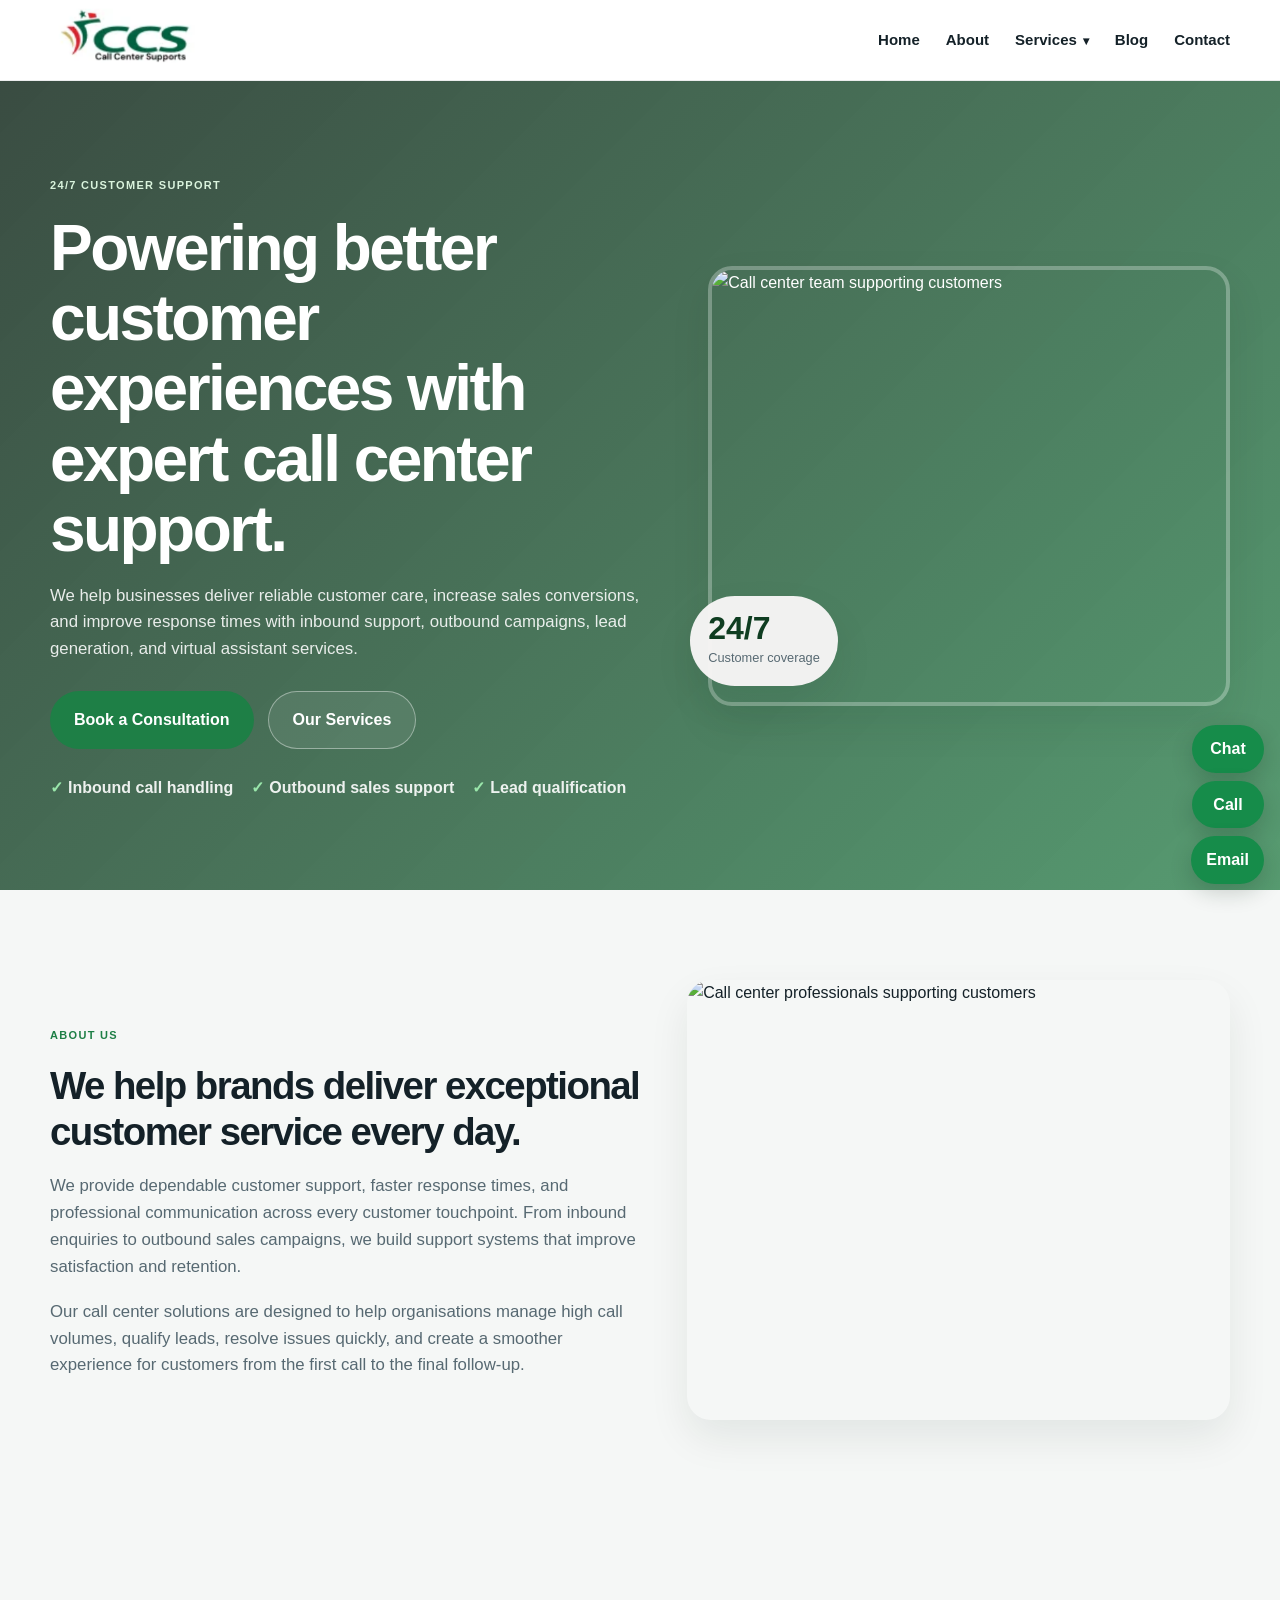
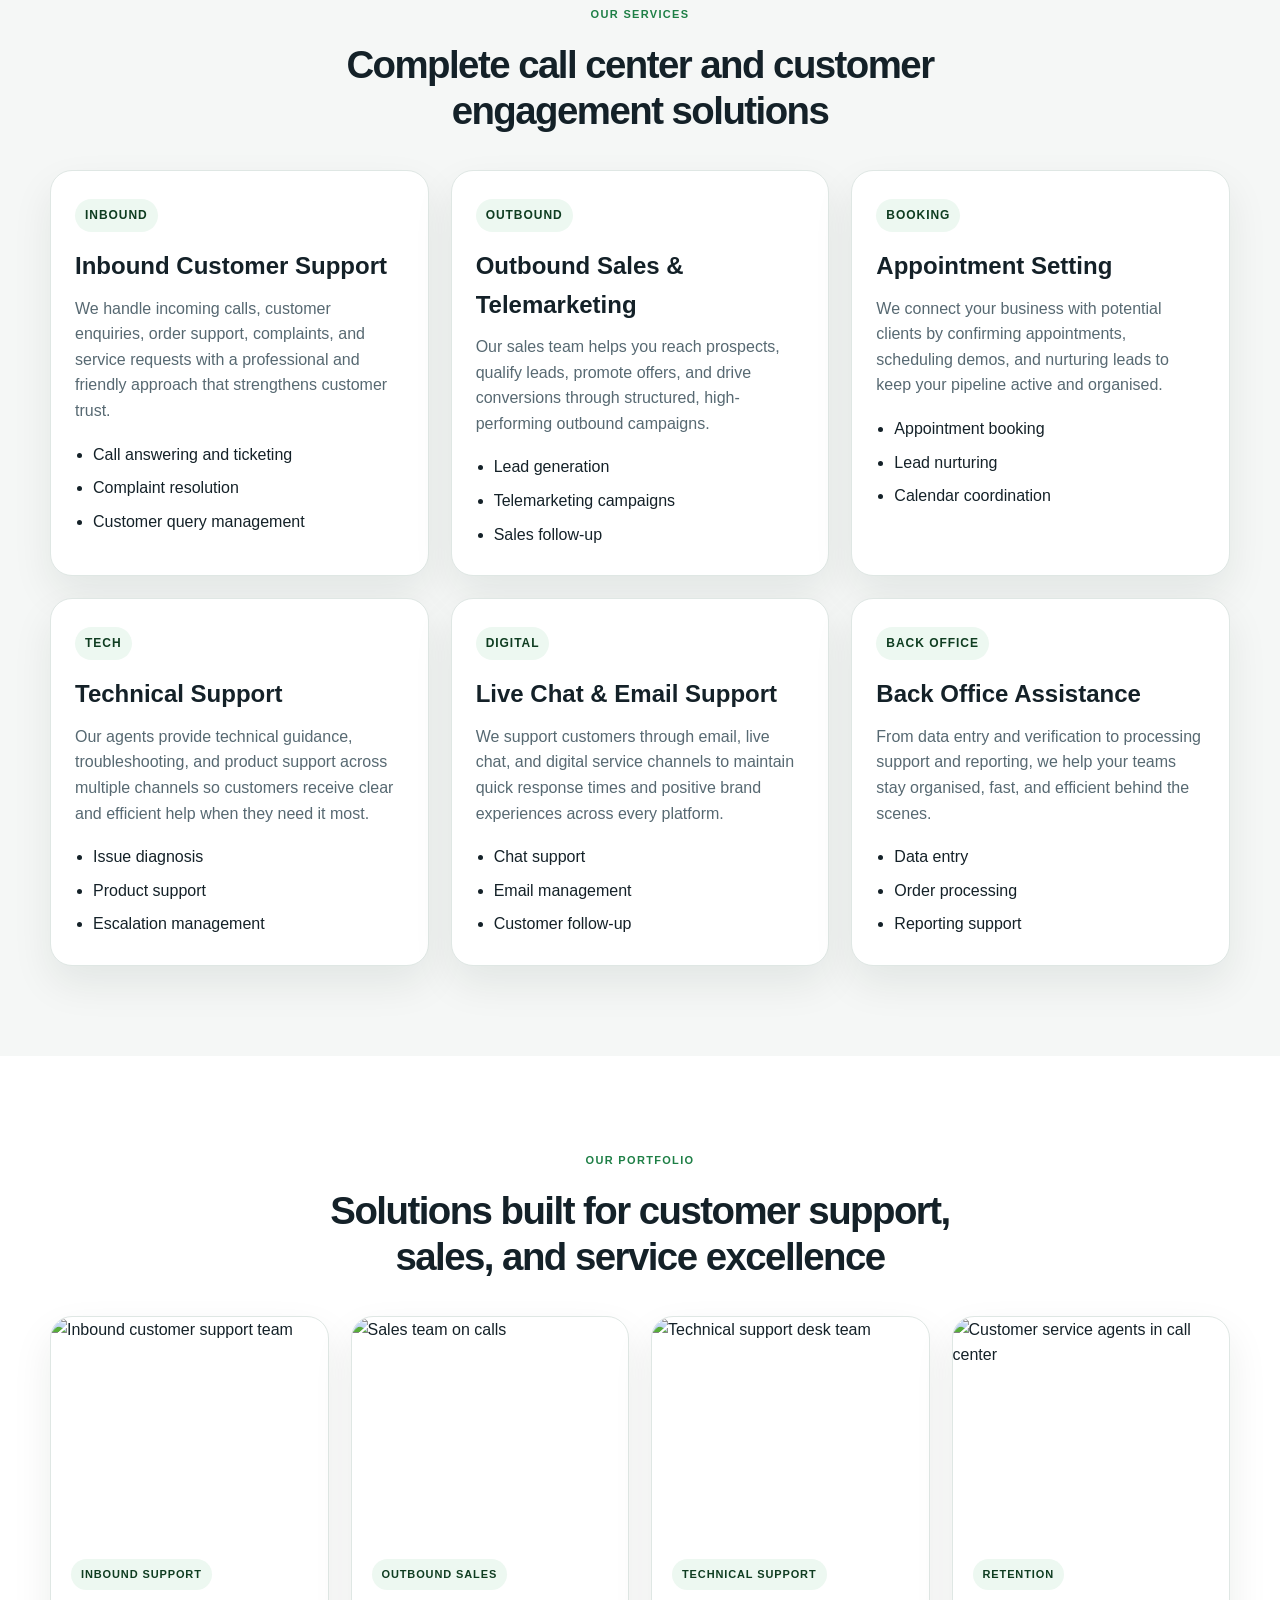
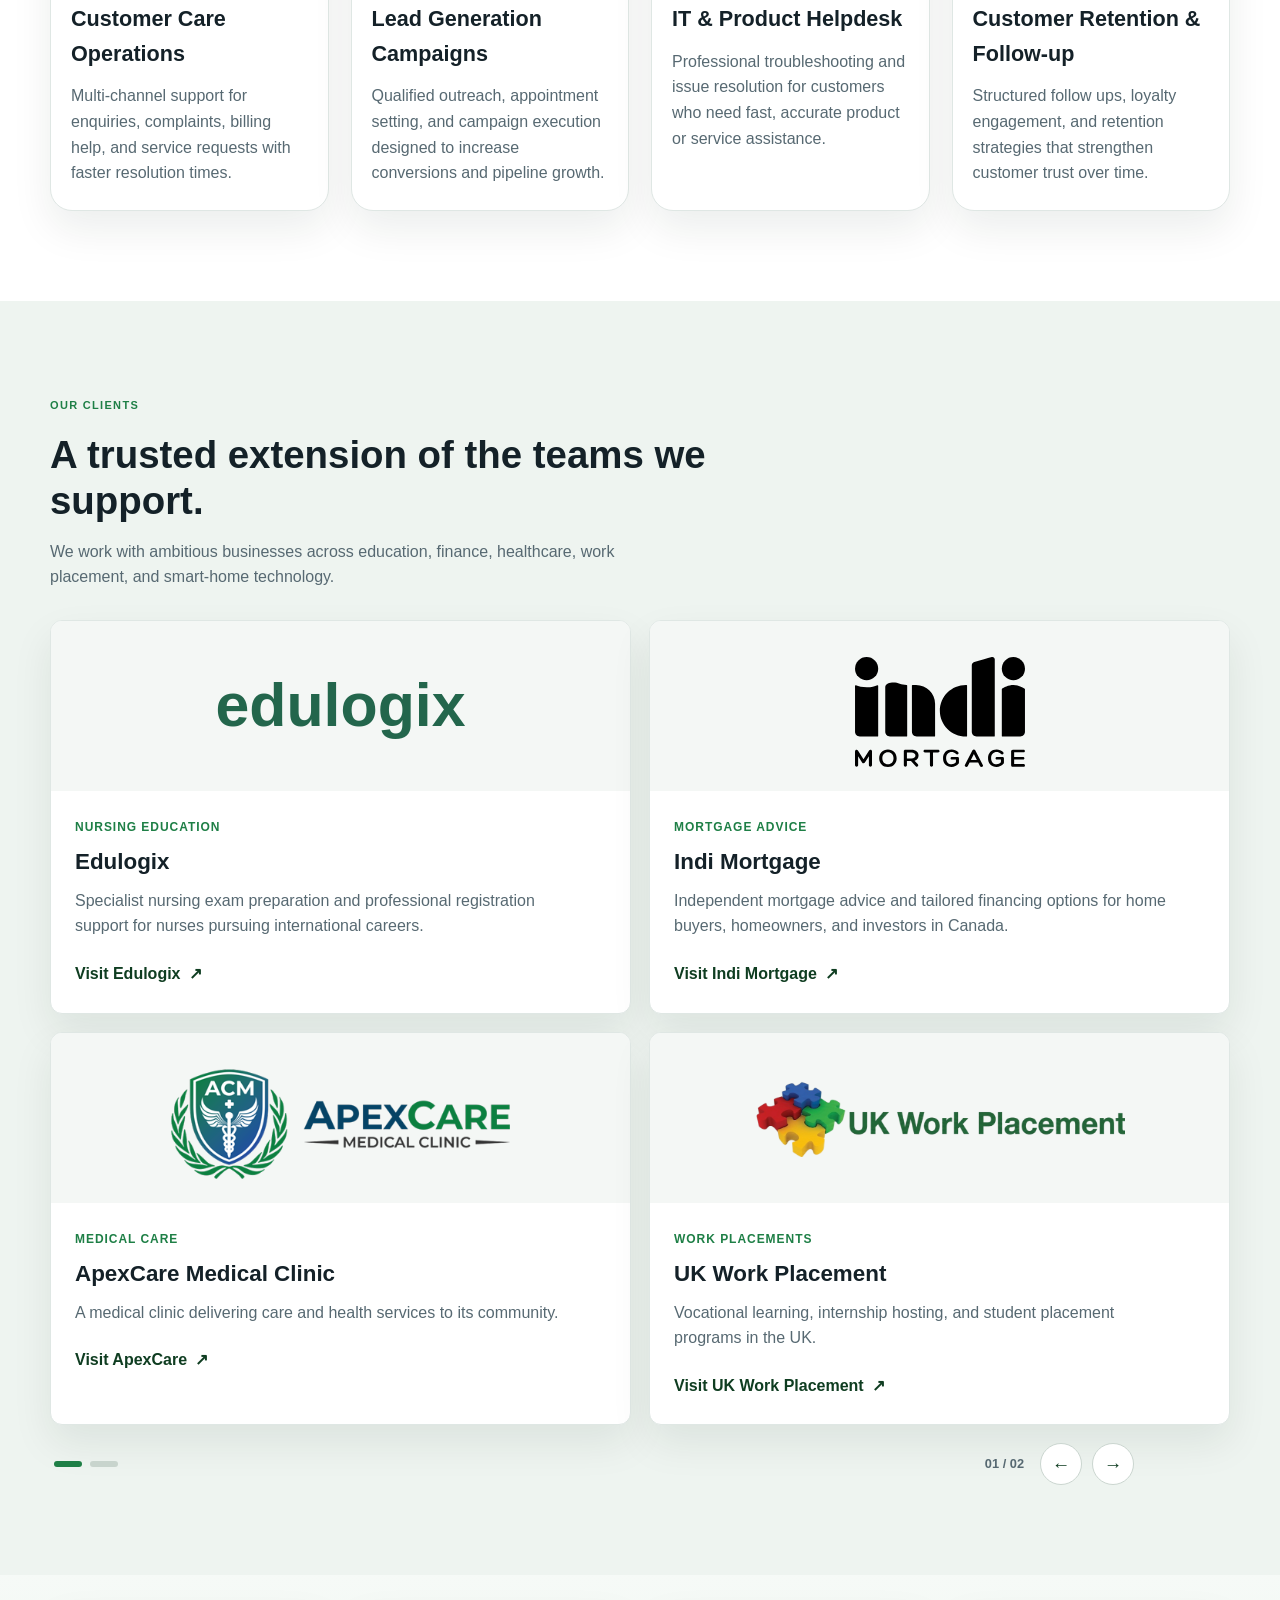
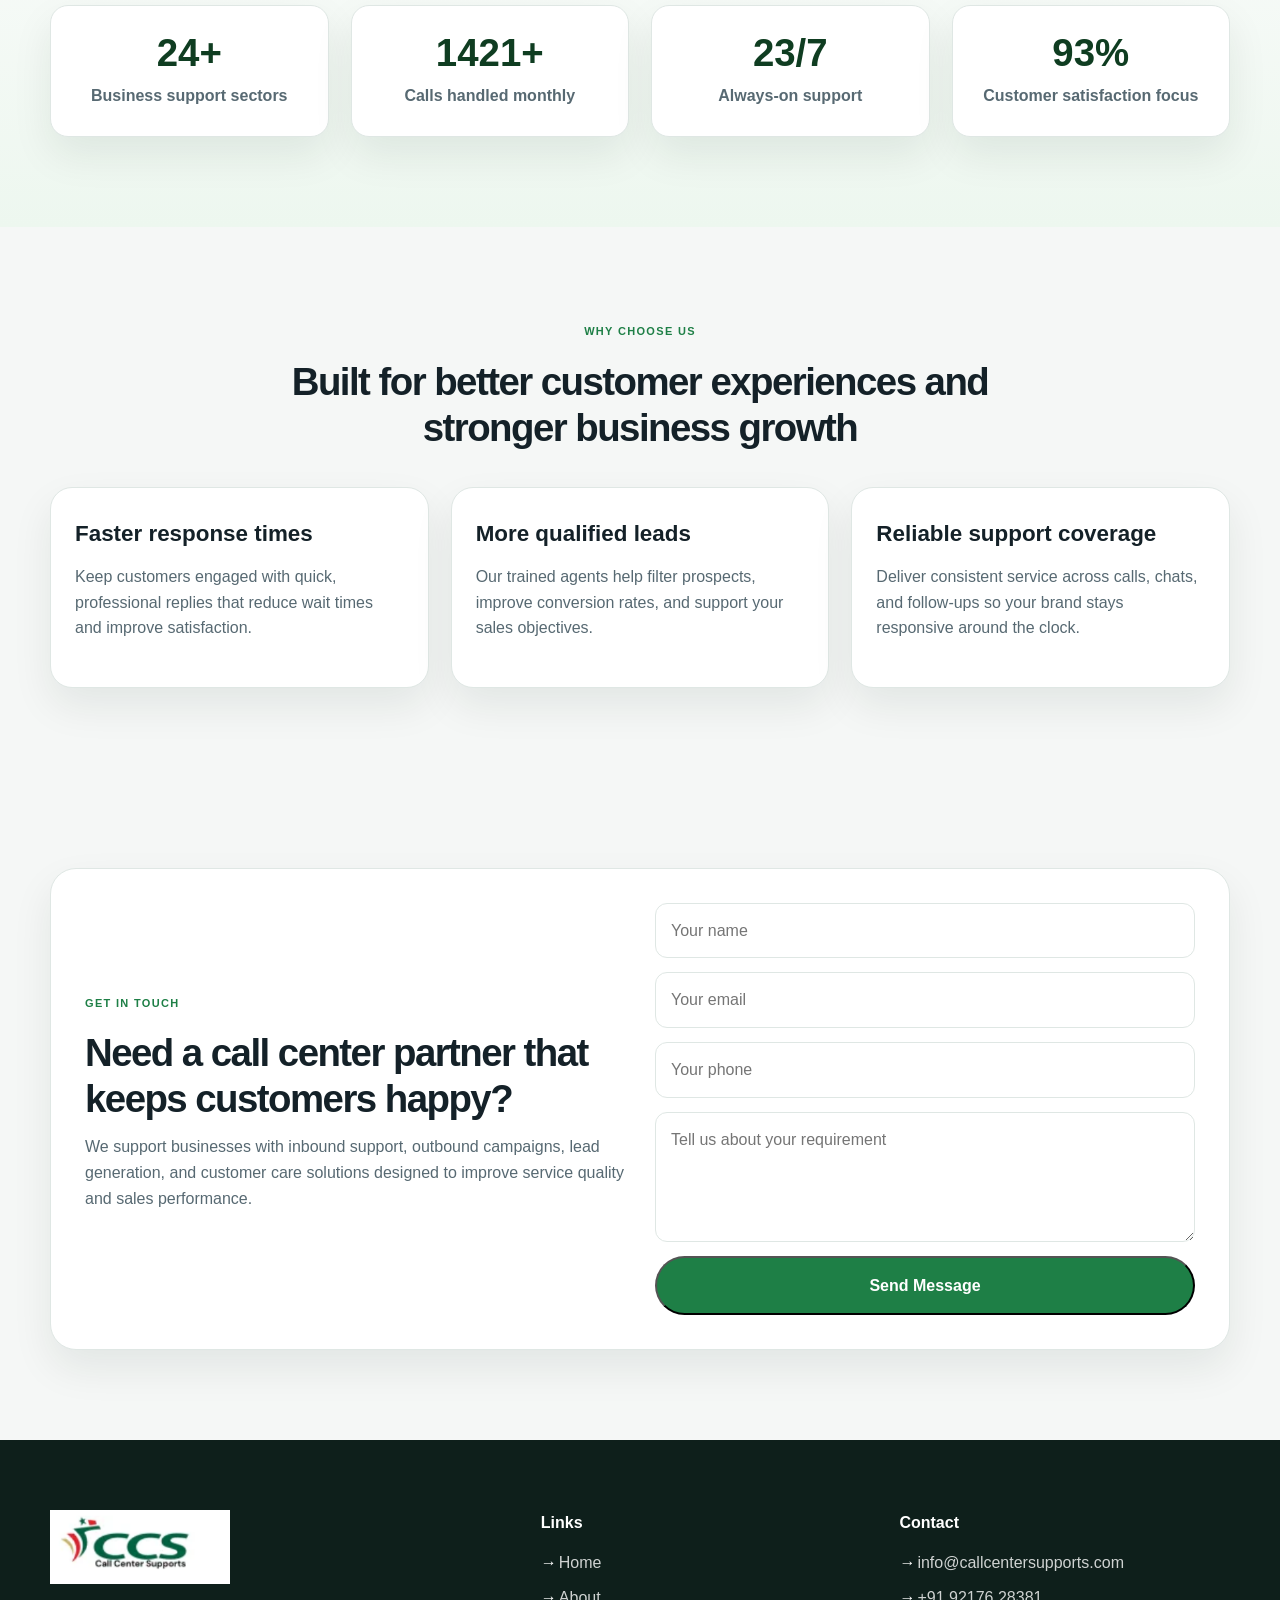
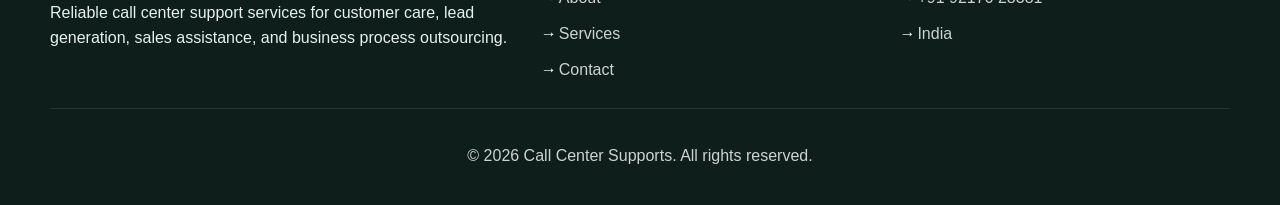
==== commit e2e553f0: "Add client showcase and About page" ====
--- a/index.html
+++ b/index.html
@@ -22,7 +22,7 @@
 
       <nav class="main-nav" id="mainNav" aria-label="Main menu">
         <a href="#home">Home</a>
-        <a href="#about">About</a>
+        <a href="about.html">About</a>
         <a href="#services" class="has-arrow">Services</a>
         <a href="#blog">Blog</a>
         <a href="#contact">Contact</a>
@@ -69,9 +69,9 @@
           <span class="eyebrow dark">About us</span>
           <h2>We help brands deliver exceptional customer service every day.</h2>
           <p>
-            We work with growing businesses that need dependable customer support, faster response times,
-            and professional communication across every customer touchpoint. From inbound enquiries to
-            outbound sales campaigns, we build support systems that improve satisfaction and retention.
+            We provide dependable customer support, faster response times, and professional communication
+            across every customer touchpoint. From inbound enquiries to outbound sales campaigns, we build
+            support systems that improve satisfaction and retention.
           </p>
           <p>
             Our call center solutions are designed to help organisations manage high call volumes,
@@ -228,6 +228,89 @@
       </div>
     </section>
 
+    <section class="section clients-section" id="clients" aria-labelledby="clients-title">
+      <div class="container">
+        <div class="clients-heading">
+          <span class="eyebrow dark">Our clients</span>
+          <h2 id="clients-title">A trusted extension of the teams we support.</h2>
+          <p>We work with ambitious businesses across education, finance, healthcare, work placement, and smart-home technology.</p>
+        </div>
+
+        <div class="client-carousel" data-client-carousel aria-label="Client companies">
+          <div class="client-stage">
+            <article class="client-slide" role="group" aria-roledescription="slide" aria-label="1 of 5">
+              <div class="client-brand-panel">
+                <span class="client-wordmark client-wordmark-edulogix">edulogix</span>
+              </div>
+              <div class="client-copy">
+                <span class="client-industry">Nursing education</span>
+                <h3>Edulogix</h3>
+                <p>Specialist nursing exam preparation and professional registration support for nurses pursuing international careers.</p>
+                <a class="client-link" href="https://www.edulogix.com.au/" target="_blank" rel="noopener noreferrer">Visit Edulogix <span aria-hidden="true">&#8599;</span></a>
+              </div>
+            </article>
+
+            <article class="client-slide" role="group" aria-roledescription="slide" aria-label="2 of 5" hidden>
+              <div class="client-brand-panel">
+                <img src="indi_logo_standard_5673a071d1.svg" alt="Indi Mortgage logo" class="client-logo client-logo-indi">
+              </div>
+              <div class="client-copy">
+                <span class="client-industry">Mortgage advice</span>
+                <h3>Indi Mortgage</h3>
+                <p>Independent mortgage advice and tailored financing options for home buyers, homeowners, and investors in Canada.</p>
+                <a class="client-link" href="https://www.indimortgage.ca/" target="_blank" rel="noopener noreferrer">Visit Indi Mortgage <span aria-hidden="true">&#8599;</span></a>
+              </div>
+            </article>
+
+            <article class="client-slide" role="group" aria-roledescription="slide" aria-label="3 of 5" hidden>
+              <div class="client-brand-panel">
+                <img src="apexcare-logo-h-440.png" alt="ApexCare Medical Clinic logo" class="client-logo client-logo-apex">
+              </div>
+              <div class="client-copy">
+                <span class="client-industry">Medical care</span>
+                <h3>ApexCare Medical Clinic</h3>
+                <p>A medical clinic delivering care and health services to its community.</p>
+                <a class="client-link" href="https://apexcaremc.com/" target="_blank" rel="noopener noreferrer">Visit ApexCare <span aria-hidden="true">&#8599;</span></a>
+              </div>
+            </article>
+
+            <article class="client-slide" role="group" aria-roledescription="slide" aria-label="4 of 5" hidden>
+              <div class="client-brand-panel">
+                <img src="Gemini_Generated_Image_fieyhgfieyhgfiey-removebg-preview-1-1024x217.png" alt="UK Work Placement logo" class="client-logo client-logo-uk-work">
+              </div>
+              <div class="client-copy">
+                <span class="client-industry">Work placements</span>
+                <h3>UK Work Placement</h3>
+                <p>Vocational learning, internship hosting, and student placement programs in the UK.</p>
+                <a class="client-link" href="https://www.ukworkplacement.co.uk/" target="_blank" rel="noopener noreferrer">Visit UK Work Placement <span aria-hidden="true">&#8599;</span></a>
+              </div>
+            </article>
+
+            <article class="client-slide" role="group" aria-roledescription="slide" aria-label="5 of 5" hidden>
+              <div class="client-brand-panel">
+                <span class="client-wordmark client-wordmark-smarthome">SmartHome<span>.com</span></span>
+              </div>
+              <div class="client-copy">
+                <span class="client-industry">Smart-home technology</span>
+                <h3>SmartHome.com</h3>
+                <p>Connected-home products and technology for a more convenient, intelligent home.</p>
+                <a class="client-link" href="https://smarthome.com/" target="_blank" rel="noopener noreferrer">Visit SmartHome.com <span aria-hidden="true">&#8599;</span></a>
+              </div>
+            </article>
+          </div>
+
+          <div class="client-controls">
+            <div class="client-pagination" aria-label="Choose a client slide"></div>
+            <div class="client-navigation">
+              <span class="client-position" aria-live="polite">01 / 05</span>
+              <button class="client-nav-button" type="button" data-client-previous aria-label="Previous client page">&#8592;</button>
+              <button class="client-nav-button" type="button" data-client-next aria-label="Next client page">&#8594;</button>
+            </div>
+          </div>
+        </div>
+      </div>
+    </section>
+
     <section class="stats-section">
       <div class="container stats-grid">
         <div class="stat-box">
@@ -305,7 +388,7 @@
         <h4>Links</h4>
         <ul>
           <li><a href="#home">Home</a></li>
-          <li><a href="#about">About</a></li>
+          <li><a href="about.html">About</a></li>
           <li><a href="#services">Services</a></li>
           <li><a href="#contact">Contact</a></li>
         </ul>
@@ -314,8 +397,8 @@
       <div>
         <h4>Contact</h4>
         <ul>
-          <li><a href="mailto:hello@callcentersupports.com">hello@callcentersupports.com</a></li>
-          <li><a href="tel:+919217628381">+91 +919217628381</a></li>
+          <li><a href="mailto:info@callcentersupports.com">info@callcentersupports.com</a></li>
+          <li><a href="tel:+919217628381">+91 92176 28381</a></li>
           <li>India</li>
         </ul>
       </div>
@@ -326,7 +409,11 @@
     </div>
   </footer>
 
-  <a class="whatsapp" href="https://wa.me/+919217628381" target="_blank" rel="noreferrer">Chat</a>
+  <div class="floating-contact-actions" aria-label="Quick contact options">
+    <a class="quick-contact quick-contact-chat" href="https://wa.me/919217628381" target="_blank" rel="noreferrer" aria-label="Chat with us on WhatsApp">Chat</a>
+    <a class="quick-contact quick-contact-phone" href="tel:+919217628381" aria-label="Call +91 92176 28381">Call</a>
+    <a class="quick-contact quick-contact-email" href="mailto:info@callcentersupports.com" aria-label="Email info@callcentersupports.com">Email</a>
+  </div>
 
   <script src="script.js"></script>
 </body>
--- a/style.css
+++ b/style.css
@@ -237,9 +237,9 @@
   position: absolute;
   left: -18px;
   bottom: 20px;
-  background: rgba(255,255,255,0.96);
+  background: rgba(248, 246, 246, 0.96);
   color: var(--text);
-  border-radius: 18px;
+  border-radius: 50px;
   padding: 16px 18px;
   box-shadow: var(--shadow);
 }
@@ -311,6 +311,12 @@
   font-size: clamp(2rem, 3vw, 3rem);
   line-height: 1.2;
   letter-spacing: -0.04em;
+}
+
+.section-heading p {
+  max-width: 650px;
+  margin: 14px auto 0;
+  color: var(--muted);
 }
 
 .cards-grid {
@@ -420,6 +426,194 @@
   color: var(--muted);
 }
 
+.clients-section {
+  background: #eef4f0;
+}
+
+.clients-heading {
+  max-width: 700px;
+  margin-bottom: 30px;
+}
+
+.clients-heading h2 {
+  margin: 0;
+  font-size: clamp(2rem, 3vw, 3rem);
+  line-height: 1.2;
+}
+
+.clients-heading p {
+  max-width: 620px;
+  margin: 14px 0 0;
+  color: var(--muted);
+}
+
+.client-stage {
+  display: grid;
+  grid-template-columns: repeat(2, minmax(0, 1fr));
+  gap: 18px;
+}
+
+.client-slide {
+  min-height: 100%;
+  display: grid;
+  grid-template-rows: 170px 1fr;
+  overflow: hidden;
+  background: #fff;
+  border: 1px solid var(--line);
+  border-radius: 12px;
+  box-shadow: var(--shadow);
+}
+
+.client-slide[hidden] {
+  display: none;
+}
+
+.client-brand-panel {
+  min-height: 170px;
+  display: grid;
+  place-items: center;
+  padding: 36px;
+  background: #f4f7f5;
+}
+
+.client-logo {
+  display: block;
+  width: min(100%, 330px);
+  max-height: 110px;
+  object-fit: contain;
+}
+
+.client-logo-indi {
+  width: min(100%, 230px);
+}
+
+.client-logo-apex {
+  width: min(100%, 360px);
+}
+
+.client-logo-uk-work {
+  width: min(100%, 370px);
+}
+
+.client-wordmark {
+  color: #183b2b;
+  font-size: clamp(2.2rem, 5vw, 3.8rem);
+  font-weight: 800;
+  line-height: 1.05;
+}
+
+.client-wordmark-edulogix {
+  color: #23664c;
+  font-weight: 700;
+}
+
+.client-wordmark-smarthome span {
+  color: var(--green);
+}
+
+.client-copy {
+  align-self: start;
+  padding: 22px 24px 26px;
+}
+
+.client-industry {
+  display: inline-block;
+  margin-bottom: 12px;
+  color: var(--green);
+  font-size: 0.75rem;
+  font-weight: 700;
+  letter-spacing: 0.08em;
+  text-transform: uppercase;
+}
+
+.client-copy h3 {
+  margin: 0 0 12px;
+  font-size: 1.4rem;
+  line-height: 1.2;
+}
+
+.client-copy p {
+  max-width: 510px;
+  margin: 0 0 22px;
+  color: var(--muted);
+}
+
+.client-link {
+  display: inline-flex;
+  align-items: center;
+  gap: 8px;
+  color: var(--green-dark);
+  font-weight: 700;
+}
+
+.client-link:hover {
+  color: var(--green);
+}
+
+.client-controls,
+.client-navigation {
+  display: flex;
+  align-items: center;
+}
+
+.client-controls {
+  justify-content: space-between;
+  gap: 18px;
+  padding: 18px 96px 0 4px;
+}
+
+.client-pagination {
+  display: flex;
+  flex-wrap: wrap;
+  gap: 8px;
+}
+
+.client-dot {
+  width: 28px;
+  height: 6px;
+  padding: 0;
+  border: 0;
+  border-radius: 4px;
+  background: #c8d4cd;
+  cursor: pointer;
+}
+
+.client-dot[aria-current="true"] {
+  background: var(--green);
+}
+
+.client-navigation {
+  gap: 10px;
+}
+
+.client-position {
+  margin-right: 6px;
+  color: var(--muted);
+  font-size: 0.8rem;
+  font-weight: 700;
+  font-variant-numeric: tabular-nums;
+}
+
+.client-nav-button {
+  width: 42px;
+  height: 42px;
+  display: grid;
+  place-items: center;
+  border: 1px solid #cbd6d0;
+  border-radius: 50%;
+  color: var(--green-dark);
+  background: #fff;
+  font-size: 1.15rem;
+  cursor: pointer;
+}
+
+.client-nav-button:hover,
+.client-nav-button:focus-visible {
+  border-color: var(--green);
+  background: var(--green);
+  color: #fff;
+}
+
 .stats-section {
   background: linear-gradient(180deg, #f6faf7, #edf7ef);
   padding: 30px 0 90px;
@@ -545,6 +739,20 @@
   gap: 10px;
 }
 
+.site-footer li {
+  position: relative;
+  padding-left: 18px;
+  color: rgba(255,255,255,0.8);
+}
+
+.site-footer li::before {
+  content: "→";
+  position: absolute;
+  left: 0;
+  top: 0;
+  color: #fff;
+}
+
 .footer-bottom {
   border-top: 1px solid rgba(255,255,255,0.1);
   margin-top: 26px;
@@ -553,16 +761,36 @@
   color: rgba(255,255,255,0.8);
 }
 
-.whatsapp {
+.floating-contact-actions {
   position: fixed;
-  right: 18px;
-  bottom: 18px;
-  background: #25d366;
+  right: 16px;
+  bottom: 16px;
+  z-index: 9;
+  display: flex;
+  flex-direction: column;
+  align-items: flex-end;
+  gap: 8px;
+}
+
+.quick-contact {
+  display: inline-flex;
+  min-width: 72px;
+  min-height: 46px;
+  align-items: center;
+  justify-content: center;
+  padding: 10px 14px;
   color: #fff;
-  border-radius: 999px;
-  padding: 14px 20px;
-  font-weight: 700;
-  box-shadow: 0 14px 28px rgba(37, 211, 102, 0.25);
+  background: #168c4a;
+  border: 1px solid transparent;
+  border-radius: 50px;
+  font-weight: 700;
+  box-shadow: 0 8px 22px rgba(16, 40, 23, 0.2);
+  transition: transform 0.2s ease, box-shadow 0.2s ease;
+}
+
+.quick-contact:hover {
+  transform: translateY(-2px);
+  box-shadow: 0 12px 26px rgba(16, 40, 23, 0.24);
 }
 
 @media (max-width: 960px) {
@@ -615,6 +843,19 @@
     width: 100%;
     padding: 6px 0;
   }
+
+  .client-slide {
+    grid-template-rows: 150px 1fr;
+  }
+
+  .client-brand-panel {
+    min-height: 150px;
+    padding: 22px;
+  }
+
+  .client-copy {
+    padding: 20px;
+  }
 }
 
 @media (max-width: 680px) {
@@ -663,7 +904,30 @@
     padding: 22px 18px;
   }
 
+  .client-stage {
+    grid-template-columns: 1fr;
+  }
+
+  .client-controls {
+    align-items: flex-start;
+    flex-direction: column;
+    padding-right: 0;
+  }
+
   .site-footer {
     padding-top: 50px;
   }
+
+  .floating-contact-actions {
+    right: 10px;
+    bottom: 10px;
+    gap: 6px;
+  }
+
+  .quick-contact {
+    min-width: 64px;
+    min-height: 42px;
+    padding: 9px 11px;
+    font-size: 0.9rem;
+  }
 }
